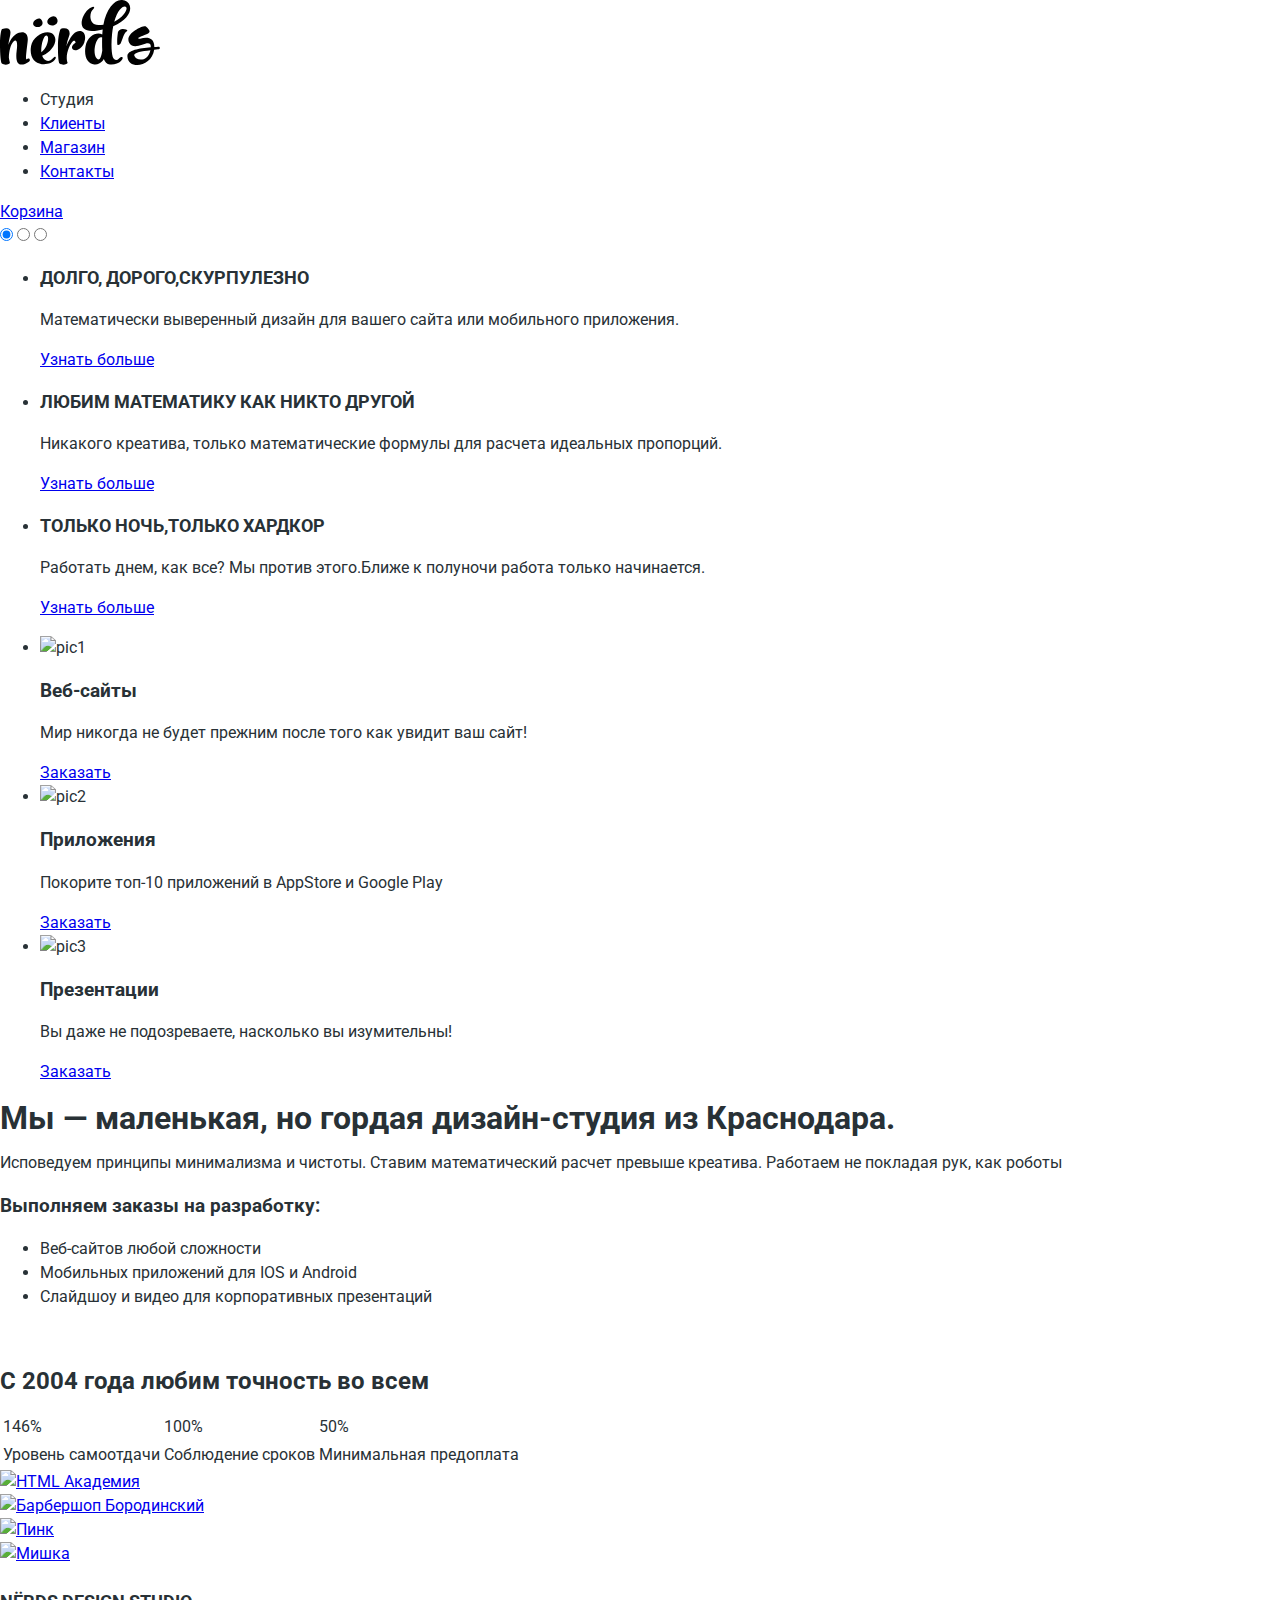
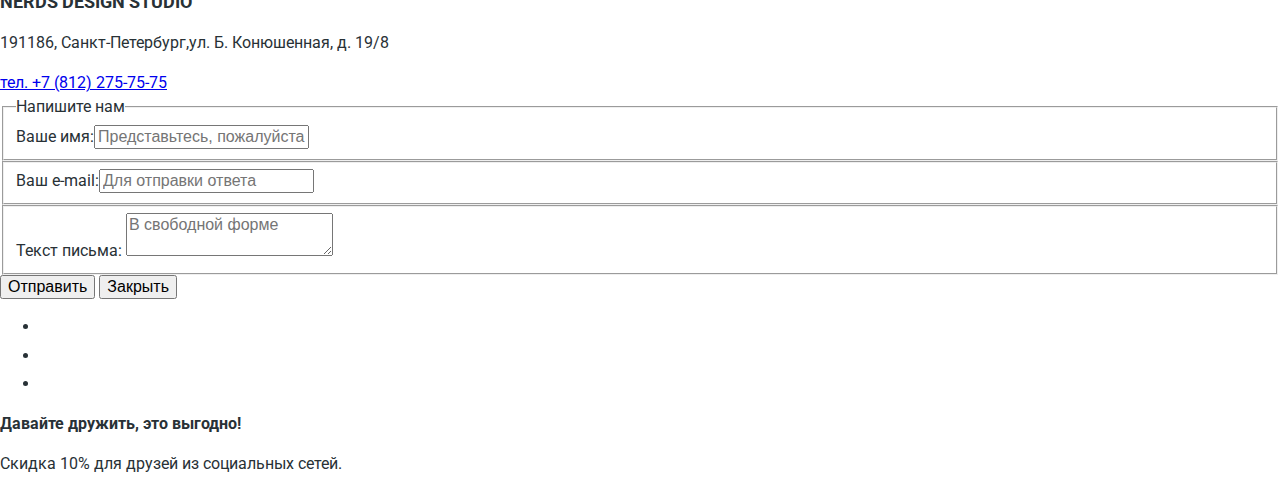
==== index.html @ 55719443 "форматирование кода" ====
﻿<!DOCTYPE html>
<html lang="ru">
<head>
		<title>NЁRDS | Главная</title>
		<meta charset="utf-8">
		<link href="img/favicon.png" type="image/png" rel="shortcut icon">
		<link href='http://fonts.googleapis.com/css?family=Roboto:100,300,500&subset=latin,cyrillic-ext,cyrillic,latin-ext' rel='stylesheet' type='text/css'>
		<link href="css/normalize.css" rel="stylesheet">
		<link href="css/style.css" rel="stylesheet">
</head>
<body>
	<header class="header">
			<h2 class="visually-hidden">Веб-студия Нёрдс</h2>
			<nav class="nav">
				<a class="main-header-logo">
				<img src="img/nerds-logo.svg" alt="Нёрдс"></a>
				<ul class="site-navigation">
				<li class="site-navigation-current">Студия</li>
				<li><a href="clients.html">Клиенты</a></li>
				<li><a href="catalog.html">Магазин</a></li>
				<li><a href="contacts.html">Контакты</a></li>
				</ul>
			</nav>
			<a class="cart" href="#">Корзина</a>
	</header>
  <main>
		<section class="slider">
				<input type="radio" id="btn-1" name="toggle" checked>
				<input type="radio" id="btn-2" name="toggle">
				<input type="radio" id="btn-3" name="toggle">
			<div class="slides">
				<ul>
					<li class="slide">
						<h3 class="slider__title">Долго, дорого,скурпулезно</h3>
						<p>Математически выверенный дизайн для вашего сайта или мобильного приложения.</p>
						<a class="btn" href="#">Узнать больше</a>
					</li>
					<li class="slide">
						<h3 class="slider__title">Любим математику как никто другой</h3>
						<p>Никакого креатива, только математические формулы для расчета идеальных пропорций.</p>
						<a class="btn" href="#">Узнать больше</a>
					</li>
					<li class="slide">
						<h3 class="slider__title">Только ночь,только хардкор</h3>
						<p>Работать днем, как все? Мы против этого.Ближе к полуночи работа только начинается.</p>
						<a class="btn" href="#">Узнать больше</a>
					</li>
				</ul>
			</div>
			<div class="slider-controls">
					<label for="btn-1"></label>
					<label for="btn-2"></label>
					<label for="btn-3"></label>
			</div>
		</section>
		<section class="advantages">
		<h2 class="visually-hidden">Наши услуги</h2>
			<ul class="advantages-list">
				<li class="advantage-item">
					<img src="http://placehold.it/150x100" alt="pic1">
					<h3>Веб-сайты</h3>
					<p>Мир никогда не будет прежним после того как увидит ваш сайт!</p>
					<a class="button" href="#">Заказать</a>
				</li>
				<li class="advantage-item">
					<img src="http://placehold.it/150x100" alt="pic2">
					<h3>Приложения</h3>
					<p>Покорите топ-10 приложений в AppStore и Google Play</p>
					<a class="button" href="#">Заказать</a>
				</li>
				<li class="advantage-item">
					<img src="http://placehold.it/150x100" alt="pic3">
					<h3>Презентации</h3>
					<p>Вы даже не подозреваете,  насколько вы изумительны!</p>
					<a class="button" href="#">Заказать</a>
				</li>
			</ul>
		</section>
		<section class="studio">
			<h2 class="visually-hidden">О нас</h2>
			<h1>Мы — маленькая, но гордая дизайн-студия из Краснодара.</h1>
			<p>Исповедуем принципы минимализма и чистоты. Ставим математический расчет превыше креатива. Работаем не покладая рук, как роботы</p>
			<h3>Выполняем заказы на разработку:</h3>
			<ul class="studio">
				<li>Веб-сайтов любой сложности</li>
				<li>Мобильных приложений для IOS и Android</li>
				<li>Слайдшоу и видео для корпоративных презентаций</li>
			</ul>
		</section>
		<section class="studioadvantage">
			<img src="http://placehold.it/150x100" alt="">
			<h2>С 2004 года любим точность во всем</h2>
			<table>
				<tr>
					<td>146%</td>
					<td>100%</td>
					<td>50%</td>
				</tr>
				<tr>
					<td>Уровень самоотдачи</td>
					<td>Соблюдение сроков</td>
					<td>Минимальная предоплата</td>
				</tr>
			</table>
		</section>
		<section class="partners">
			<h2 class="visually-hidden">Наши партнёры</h2>
			<div class="partners__item partners__item--image"><a href="#"><img src="img/academy_logo.png" alt="HTML Академия" width="199" height="68"></a>
			</div>
			<div class="partners__item partners__item--image"><a href="#"><img src="img/barber_logo.png" alt="Барбершоп Бородинский" width="209" height="90"></a>
			</div>
			<div class="partners__item partners__item--image"><a href="#"><img src="img/pink_logo.png" alt="Пинк" width="185" height="52"></a>
			</div>
			<div class="partners__item partners__item--image"><a href="#"><img src="img/mishka_logo.png" alt="Мишка" width="173" height="84"></a>
			</div>
	</section>
  </main>
	<footer class="main-footer">
		<section class="contacts">
			<h2 class="visually-hidden">Контакты</h2>
			<img src="img/map.jpg" alt="">
			<div class="contants__location">
				<span class="contacts__title">Nёrds design studio</span>
				<p>191186, Санкт-Петербург,ул. Б. Конюшенная, д. 19/8</p> 
				<a href="tel:+78122757575">тел. +7 (812) 275-75-75</a>
			</div>
		</section>
		<div class="modal-write">
			<form action="#" method="post" class="modal-write__form">
				<fieldset class="modal-write__email">
					<legend class="modal-write__title">Напишите нам</legend>
					<label for="name">Ваше имя:<input type="text" id="name" name="name" placeholder="Представьтесь, пожалуйста" required>
					</label>
				</fieldset>
				<fieldset class="modal-write__email">
					<label for="email">Ваш e-mail:<input type="email" id="email" name="email" placeholder="Для отправки ответа" required>
					</label>
				</fieldset>
				<fieldset class="modal-write__email">
					<label for="email">Текст письма:</label>
					<textarea id="message" name="email" placeholder="В свободной форме" required></textarea>
				</fieldset>
				<button type="submit" class="modal-write__btn modal-write__btn--submit">Отправить</button>
				<button type="reset" class="modal-write__btn modal-write__btn--close">Закрыть</button>
			</form>
		</div>
			<ul class="social-buttons">
				<li><a class="social-button" href="#"><img src="img/vk-icon.svg" alt="vk"></a></li>
				<li><a class="social-button" href="#"><img src="img/fb-icon.svg" alt="fb"></a></li>
				<li><a class="social-button" href="#"><img src="img/insta-icon.svg" alt="inst"></a></li>
			</ul>
			<b>Давайте дружить, это выгодно!</b>
			<p>Скидка 10% для друзей из социальных сетей.</p>
	</footer>
</body>
</html>
---- css/style.css ----
body {
  font-family: "Roboto", serif;
  font-size: 16px;
  line-height: 24px;
  font-weight: 400;
  color: #283136;
}

.visually-hidden:not(.form__input) {
  position: absolute;
  clip: rect(0 0 0 0);
  width: 1px;
  height: 1px;
  margin: -1px;
}

.slider__title {
  font-size: 18px;
  font-weight: bold;
  text-transform: uppercase;
}

.service__title {
  font-size: 24px;
  font-weight: bold;
  text-transform: uppercase;
}

.about__title {
  font-size: 45px;
}

.about__bold {
  font-size: 16px;
  font-weight: bold;
  text-transform: uppercase;
}

.features__title {
  font-size: 45px;
  font-weight: bold;
  text-transform: uppercase;
}

.header__title {
  font-size: 55px;
  font-weight: bold;
}

.filter__title {
  font-size: 18px;
  font-weight: bold;
  text-transform: uppercase;
}

.sort__title--bold {
  font-size: 18px;
  font-weight: bold;
  text-transform: uppercase;

}
.catalog__title {
  font-size: 18px;
  font-weight: bold;
  text-transform: uppercase;

}

.contacts__title {
  font-size: 18px;
  font-weight: bold;
  text-transform: uppercase;
}

.footer__bold {
  font-size: 38px;
  font-weight: bold;
}

.write-us__title {
    font-size: 45px;
}
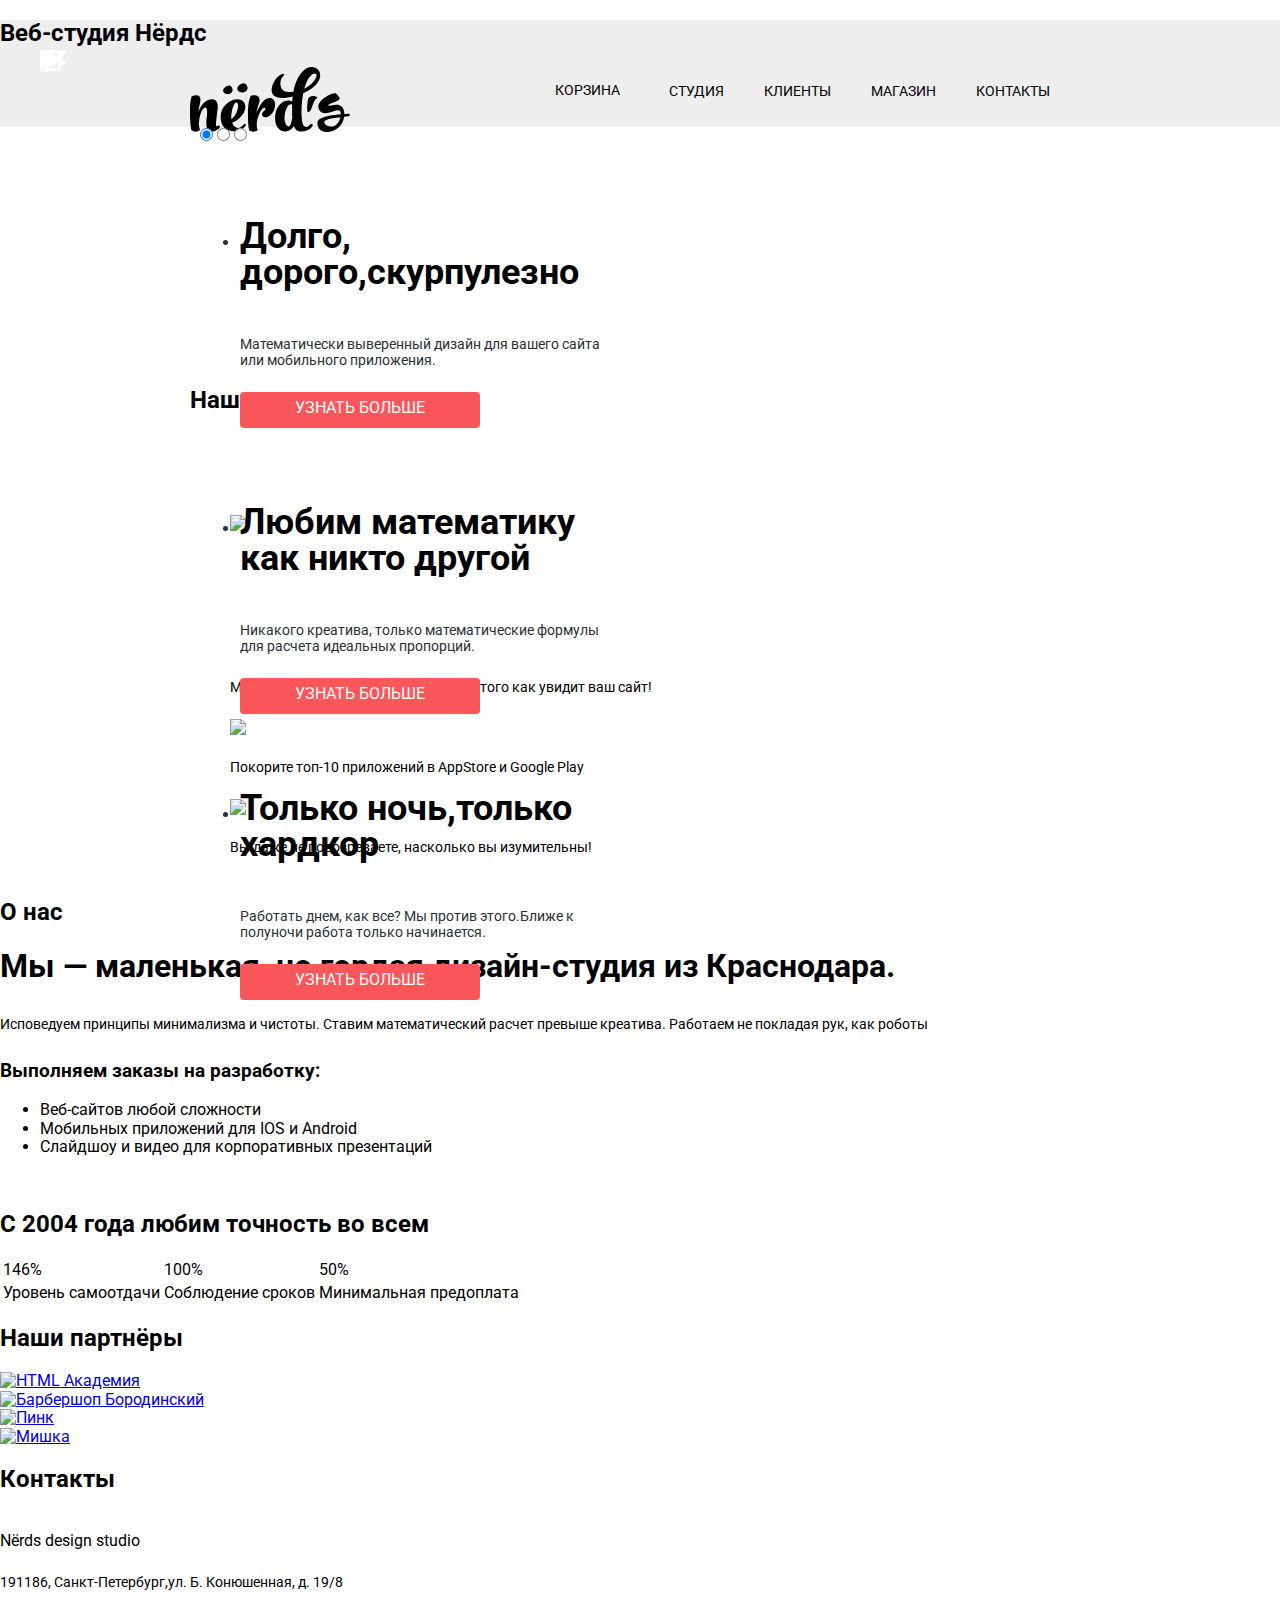
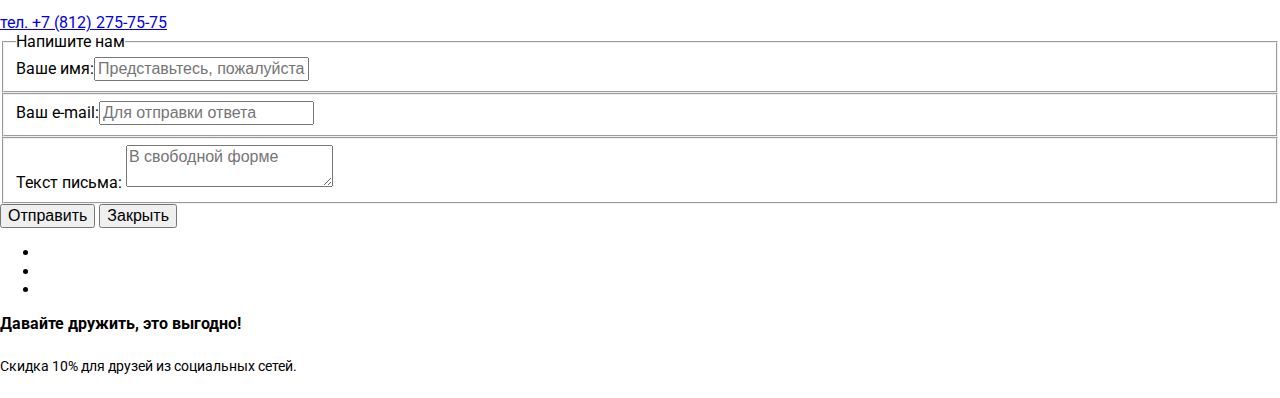
==== commit a3bad711: "обн" ====
--- a/index.html
+++ b/index.html
@@ -11,53 +11,55 @@
 <body>
 	<header class="header">
 			<h2 class="visually-hidden">Веб-студия Нёрдс</h2>
-			<nav class="nav">
-				<a class="main-header-logo">
-				<img src="img/nerds-logo.svg" alt="Нёрдс"></a>
-				<ul class="site-navigation">
-				<li class="site-navigation-current">Студия</li>
-				<li><a href="clients.html">Клиенты</a></li>
-				<li><a href="catalog.html">Магазин</a></li>
-				<li><a href="contacts.html">Контакты</a></li>
-				</ul>
+			<nav class="layout-center-wrapper">
+        		<div class="header-menu-clearfix">
+					<a class="header-logo"><img src="img/nerds-logo.svg" alt="Нёрдс"></a>
+					<ul class="main-menu clearfix">
+						<li class="active">Студия</li>
+						<li><a href="clients.html">Клиенты</a></li>
+						<li><a href="catalog.html">Магазин</a></li>
+						<li><a href="contacts.html">Контакты</a></li>
+					</ul>
+          		</div>
 			</nav>
-			<a class="cart" href="#">Корзина</a>
+			<a class="cart-enter" href="#">Корзина</a>
 	</header>
-  <main>
+	<main>
 		<section class="slider">
 				<input type="radio" id="btn-1" name="toggle" checked>
 				<input type="radio" id="btn-2" name="toggle">
 				<input type="radio" id="btn-3" name="toggle">
-			<div class="slides">
+			<div class="slide">
 				<ul>
-					<li class="slide">
-						<h3 class="slider__title">Долго, дорого,скурпулезно</h3>
+					<li class="slide-text">
+						<h3 class="slide-title">Долго, дорого,скурпулезно</h3>
 						<p>Математически выверенный дизайн для вашего сайта или мобильного приложения.</p>
-						<a class="btn" href="#">Узнать больше</a>
+						<a class="btn btn-learn-more" href="#">Узнать больше</a>
 					</li>
-					<li class="slide">
-						<h3 class="slider__title">Любим математику как никто другой</h3>
+					<li class="slide-text">
+						<h3 class="slide-title">Любим математику как никто другой</h3>
 						<p>Никакого креатива, только математические формулы для расчета идеальных пропорций.</p>
-						<a class="btn" href="#">Узнать больше</a>
+						<a class="btn btn-learn-more" href="#">Узнать больше</a>
 					</li>
-					<li class="slide">
-						<h3 class="slider__title">Только ночь,только хардкор</h3>
+					<li class="slide-text">
+						<h3 class="slide-title">Только ночь,только хардкор</h3>
 						<p>Работать днем, как все? Мы против этого.Ближе к полуночи работа только начинается.</p>
-						<a class="btn" href="#">Узнать больше</a>
+						<a class="btn btn-learn-more" href="#">Узнать больше</a>
 					</li>
 				</ul>
 			</div>
 			<div class="slider-controls">
-					<label for="btn-1"></label>
+					<label class="active" for="btn-1"></label>
 					<label for="btn-2"></label>
 					<label for="btn-3"></label>
 			</div>
 		</section>
-		<section class="advantages">
-		<h2 class="visually-hidden">Наши услуги</h2>
-			<ul class="advantages-list">
+		<section class="layout-center-wrapper">
+      
+			<h2 class="visually-hidden">Наши услуги</h2>
+			<ul class="index-section">
 				<li class="advantage-item">
-					<img src="http://placehold.it/150x100" alt="pic1">
+					<img class="index-picture-site" src="#" alt="pic1">
 					<h3>Веб-сайты</h3>
 					<p>Мир никогда не будет прежним после того как увидит ваш сайт!</p>
 					<a class="button" href="#">Заказать</a>
@@ -113,8 +115,8 @@
 			</div>
 			<div class="partners__item partners__item--image"><a href="#"><img src="img/mishka_logo.png" alt="Мишка" width="173" height="84"></a>
 			</div>
-	</section>
-  </main>
+		</section>
+	</main>
 	<footer class="main-footer">
 		<section class="contacts">
 			<h2 class="visually-hidden">Контакты</h2>
--- a/css/style.css
+++ b/css/style.css
@@ -1,82 +1,1201 @@
-body {
-  font-family: "Roboto", serif;
+html, body{
+  padding:0;
+  margin:0;
+  font-family: "Roboto", san-serif;
+}
+
+/*________________Styles for header__________________*/
+
+.header{    
+  padding-bottom:60px;
+  margin:0px;
+  background:#eeeeee;    
+}
+
+.layout-center-wrapper{    
+  width:900px;    
+  margin-left: auto;
+  margin-right: auto;        
+}
+
+.header-menu{     
+  margin-bottom: 40px;    
+}
+
+.header a:link,
+.header a:visited,
+.header a:hover,
+.header a:active{
+  color:black;
+  text-decoration:none; 
+}
+
+.main-menu{
+  float:right;    
+}
+
+.main-menu li{    
+  float: left;
+  margin-right: 40px;
+  margin-left: 0px;
+  list-style: none;
+  display: inline-block;
+  text-transform: uppercase;
+  font-size: 14px;
+}
+
+.main-menu a:hover{
+  color: #fb565a;
+}
+
+.main-menu a:active{
+  color: #bdbdbd;
+}
+
+.main-menu a.active{
+  box-shadow: 0px 3px 0px 0px #fb565a;
+}
+
+.header-logo{
+  float:left;           
+  background:url(img/header-logo.png) no-repeat 50% 50%;
+  width:150px;
+  height:60px;      
+}
+
+.cart-enter{
+  float:right;    
+  width:100px;
+  margin-top:15px;
+  margin-right:0px;
+  margin-left:60px;
+  text-transform: uppercase;
+  font-size:14px;
+  text-decoration:none;
+}
+
+a.cart-enter:hover{
+  color: #fb565a;
+}
+
+a.cart-enter:active{
+  color: #bdbdbd;
+}
+
+.cart-enter:before{
+  content:'';  
+  display: inline-block;
+  width: 16px;
+  height: 16px;
+  vertical-align: middle;
+  margin-right: 10px;
+  background: url(img/trolley-icon.png) no-repeat;
+}
+
+.cart-enter:hover:before{
+  background: url(img/trolley-icon-hvr.png) no-repeat;
+}
+
+.cart-enter:active:before{
+  background: url(img/trolley-icon-down.png) no-repeat;
+}
+
+.features-header{
+  float:left;        
+  width:390px;
+  height:350px; 
+}
+
+/*________________Styles for header(end)__________________*/
+
+/*________________Styles for slider__________________*/
+
+.slider{
+  position:relative;
+  width:880px;
+  height:240px;
+  margin:0 auto;  
+}
+
+.slider-controls{
+  position:absolute;
+  bottom:30px;
+  left:50%;
+  width:200px;
+  height:10px;
+  margin-left:-100px;
+  text-align:center;    
+  z-index:1000;
+}
+
+.slider-controls i{
+  display:inline-block;
+  width:4px;
+  height:4px;
+  margin:0 3px;
+  background:white;
+  border:3px solid white;
+  vertical-align:top;
+  border-radius:50%;
+  cursor:pointer;
+}
+
+.slider-controls .active{
+  background:#c1c1c1;
+}
+
+.slide{
+  position:absolute;    
+  width:100%;
+  height:100%;
+}
+
+.slide-text{
+  width:380px;
+  padding:20px 0;
+  color:#283136;
+}
+.slide-title{
+  font-size:36px;
+  line-height:1;
+  font-weight:bold;
+  color:black;
+}
+
+.slide:nth-child(1){
+  background-image:url(img/slider-pic.png);
+  background-repeat:no-repeat;
+  background-position:100% 50%;
+}
+
+/*________________Styles for slider(end)__________________*/
+
+/*________________Styles for forms__________________*/
+
+
+@-webkit-keyframes login-open {
+    0%   { -webkit-transform: translateY(-2000px); }
+    70%  { -webkit-transform: translateY(30px);    }
+    90%  { -webkit-transform: translateY(-10px);   }
+    100% { -webkit-transform: translateY(0);       }
+}
+
+@keyframes login-open {
+    0%   { transform: translateY(-2000px); }
+    70%  { transform: translateY(30px);    }
+    90%  { transform: translateY(-10px);   }
+    100% { transform: translateY(0);       }
+}
+
+@-webkit-keyframes login-error {
+    0%, 100%                { -webkit-transform: translateX(0); }
+    10%, 30%, 50%, 70%, 90% { -webkit-transform: translateX(-10px); }
+    20%, 40%, 60%, 80%      { -webkit-transform: translateX(10px); }
+}
+
+@keyframes login-error {
+    0%, 100%                { transform: translateX(0); }
+    10%, 30%, 50%, 70%, 90% { transform: translateX(-10px); }
+    20%, 40%, 60%, 80%      { transform: translateX(10px); }
+}
+
+
+.mail-form{
+  display: none;  
+  position: fixed;
+  top: 250px;
+  left: 50%;
+  width: 465px;
+  height: 350px;
+  padding: 40px 60px;
+  margin-left: -295px;
+  background: white;
+  z-index: 20;
+  box-shadow: 0px 0px 28px 5000px rgba(0,0,0,0.8);
+}
+
+.login-form{
+  font-weight:bold;
+  font-size:12px;
+  font-family:"Roboto", sans-serif;    
+}
+
+.mail-form-show {
+    display: block;
+    -webkit-animation: login-open 0.4s;
+    animation: login-open 0.4s;
+}
+.mail-form-error {
+    -webkit-animation: login-error 0.6s;
+    animation: login-error 0.6s;
+}
+
+
+.login-form input[type="text"],
+.login-form input[type="submit"]{
+  display:inline-block;
+  font-size:12px;
+  font-family:"Roboto", sans-serif;
+  text-transform:uppercase; 
+}
+
+.login-form input[type="text"]{
+  display:block;    
+  width: 187px;
+  margin-bottom: 10px;
+  margin-top: 10px;
+  padding: 12px 15px;
+  border: 2px solid #d7dcde;
+  color: black;
+  border-radius: 5%;
+  outline:none;
+}
+
+.login-form input[type="text"]:hover{
+  border: 2px solid #a2a9ac;
+}
+
+.login-form input[type="text"]:focus{
+  border: 2px solid #56bffb;
+}
+
+.login-form input[type="password"]{
+  margin-bottom:15px;
+}
+
+.login-form input[type="submit"]{
+  width:220px;
+  margin-top:15px;
+  margin-right:20px;  
+  padding:14px 0;
+  border:none;
+  color:white; 
+  border-radius:5%;   
+  background-color:#fb565a;
+  outline:none;
+}
+
+.login-form input[type="submit"]:hover{
+  background-color:#d6494d;
+}
+
+.login-form input[type="submit"]:active{
+  background-color:#b63538;
+  color: #ce8687
+}
+
+.button-close{ 
+  position:absolute;  
+  top: 0px;
+  left: 247px;
+  width:220px;
+  margin-top:15px;
+  margin-right:20px;  
+  padding:14px 0;
+  border:none;  
+  border-radius:5%;   
+  color:black;    
+  background-color:#f1f1f1;
+  outline:none;
+  display:inline-block;
+  font-size:12px;
+  font-family:"Roboto", sans-serif;
+  text-transform:uppercase;
+  text-align: center;   
+}
+
+.button-close:hover{
+  background:#e5e5e5;
+}
+
+.button-close:active{    
+  border:1px solid #d5d5d5; 
+  background:#d5d5d5;
+  box-shadow:inset 0px 3px 0px 0px #b5b5b5;
+}
+
+
+/*
+.login-form input[type="submit"]:last-child{    
+  color:black;    
+  background-color:#f1f1f1;
+}
+
+.login-form input[type="submit"]:last-child:hover{        
+  background:#e5e5e5;
+}
+
+.login-form input[type="submit"]:last-child:active{    
+  border:1px solid #d5d5d5; 
+  background:#d5d5d5;
+  box-shadow:inset 0px 3px 0px 0px #b5b5b5;
+}
+
+*/
+
+.login-control input{
+  position:relative;
+}
+
+.login-field{
+  position:absolute;
+  left:60px;
+  top:55px; 
+  width:220px;   
+}
+
+.mail-field{
+  position:absolute;
+  left:305px;
+  top:55px;
+  width:220px;   
+}
+
+.information{
+  position:absolute;
+  top:140px;   
+}
+
+#information{
+  display:block;    
+  width: 431px;
+  height:110px;  
+  margin-bottom: 10px;
+  margin-top: 10px;
+  padding: 12px 15px;
+  border: 2px solid #d7dcde;
+  color: black;
+  border-radius: 2%;
+  outline:none;
+  font-size:12px;
+  font-family:"Roboto", sans-serif;
+  text-transform:uppercase;
+}
+
+#information:hover{
+  border: 2px solid #a2a9ac;
+}
+
+#information:focus{
+  border: 2px solid #56bffb;
+}
+
+.form-buttons{
+  position:absolute;
+  top:330px;
+}
+
+/*________________Styles for forms(end)__________________*/
+
+/*________________Styles for index-section__________________*/
+
+.index-title{
+    text-transform: uppercase;
+}
+
+.index-section{   
+  font-size:0px;
+  padding-top: 80px;
+}
+
+.index-column{     
+  display:inline-block;    
+  width:33%;
+  width:240px; 
+  height:380px;
+  font-size:16px;
+  vertical-align:top;
+  margin-right:90px; 
+}
+
+.index-column:last-child{
+    margin-right:0px;
+}    
+
+p{
+  font-size:14px;
+  padding-top:10px; 
+  padding-bottom:10px;
+}
+
+.features-block li{
+  font-size:14px;
+  padding-top:20px;     
+}
+
+.features-block ul{
+  padding-left: 0px;
+}
+
+.features-block li:before{
+  content:'';  
+  display: inline-block;
+  width: 25px;
+  margin-right:10px;
+  margin-bottom: 2px;
+  vertical-align:middle;
+  border: 1px solid #fb565a;
+}
+
+.index-picture-site{
+  display: block;    
+  background: url(img/web-site-pic.png) no-repeat 50% 50%;
+  width: 240px;
+  height: 120px;
+  margin-bottom: 20px;
+}
+
+.index-picture-app{
+  display: block;    
+  background: url(img/app-pic.png) no-repeat 50% 50%;
+  width: 240px;
+  height: 120px;
+  margin-bottom: 20px;
+}
+
+.index-picture-presentation{
+  display: block;    
+  background: url(img/presentation-pic.png) no-repeat 50% 50%;
+  width: 240px;
+  height: 120px;
+  margin-bottom: 20px;
+}
+
+.btn{
+  font-family: "Roboto", san-serif;  
+  text-transform: uppercase;
+  text-align:center;
+  height:36px;
+  cursor:pointer;
+  display:inline-block;
+  color:white;  
+  border:0px; 
+  border-radius:4px;
+  line-height:2em;  
+  text-decoration:none;
+  outline: 0;    
+}
+
+.btn-learn-more{
+  background-color:#fb565a;
+  width: 240px;  
+}
+
+.btn-learn-more:hover{
+  background-color:#d6494d;
+}
+
+.btn-learn-more:active{
+  background-color:#b63538;
+  color: #ce8687;
+}
+
+.btn-order-site{
+  background-color:#fb565a;
+  width: 140px;
+}
+
+.btn-order-site:hover{
+  background-color:#d6494d;
+}
+
+.btn-order-site:active{
+  background-color:#b63538;
+  color: #ce8687;
+}
+
+.btn-order-app{
+  background-color:#00ca74;
+  width: 140px;
+}
+
+.btn-order-app:hover{
+  background-color:#01a25e;
+}
+
+.btn-order-app:active{
+  background-color:#009053;
+  color:#74b694;
+}
+
+.btn-order-presentation{
+  background-color:#efc84a;
+  width: 140px;
+}
+
+.btn-order-presentation:hover{
+  background-color:#d6ae2c;
+}
+  
+.btn-order-presentation:active{
+  background-color:#c09b24;
+  color:#d4bd7f;
+} 
+
+/*________________Styles for index-section(end)__________________*/
+
+/*________________Styles for features block__________________*/
+
+.features-block{
+  margin-top:10px;   
+}
+
+.features-block li{
+  list-style:none;
+  margin: 0px;
+}
+
+.feature-column-left{
+  float:left;    
+  width:560px;
+  height: 470px;        
+}
+
+.feature-column-right{
+  float:right;    
+  width:260px;
+  height: 470px;    
+}
+
+.features-logo{
+  background:url(img/features-logo.png) no-repeat 50% 50%;
+  width:200px;
+  height:100px;
+}
+
+.since{
+  text-align:center;
+}
+
+.since p{
+  text-transform:uppercase;
+  text-align:center;
+  position:relative;
+  padding:0 15px;
+  display:inline;
+  line-height:1;
+  background:white;     
+  z-index:2;
+}
+
+.since:after{
+  position:relative;
+  content:"";
+  display:block;
+  border-bottom:2px solid #eeeeee;
+  top:-0.6em; 
+  z-index:1;
+}
+
+.column-left-bottom{
+  padding-top: 20px;
+}
+
+.column-right-bottom{
+  padding-top: 98px;
+}
+
+/*________________Styles for features block(end)__________________*/
+
+/*________________Styles for clients block__________________*/
+
+.our-clients a{
+  float:left;    
+  width: 240px;
+  height: 170px;
+  opacity:0.3;     
+}
+
+.our-clients a:hover{
+  opacity:1;     
+}
+
+.our-clients a:active{
+  opacity:0.1;
+}
+
+.our-clients a:nth-child(1n){
+  background:url(img/glukhanko-logo.png) no-repeat 50% 50%;
+  margin-right: 87px;
+  margin-left:0px;
+}
+
+.our-clients a:nth-child(2n){
+  background:url(img/html-ac-logo.png) no-repeat 50% 50%;
+  margin-right: 87px;
+  margin-left:0px;
+}
+
+.our-clients a:nth-child(3n){
+  background:url(img/borodinsky-logo.png) no-repeat 50% 50%;
+  margin-left: 0px;
+  margin-right:0px; 
+}
+
+/*________________Styles for clients block(end)__________________*/
+
+/*________________Styles for grey line__________________*/
+
+.grey-line{
+  border:1px solid #eeeeee; 
+}
+
+.grey-line-last{
+  border:1px solid #eeeeee; 
+  margin-bottom: 30px;
+}
+
+/*________________Styles for grey line(end)__________________*/
+
+/*________________Styles for catalog-mega-title__________________*/
+
+.catalog-mega-title{
+  text-transform: uppercase;
+  font-size: 40px;
+  text-align: center;
+  padding-bottom: 50px;
+  font-weight: 100;
+}
+
+/*________________Styles for catalog-mega-title(end)__________________*/
+
+/*________________Styles for catalog-column__________________*/
+
+.catalog-left-column{
+ display:inline-block;
+ float:left;  
+ vertical-align: top; 
+ width:300px; 
+}
+
+.catalog-right-column{
+  display: inline-block;
+  float:right;  
+  vertical-align: top;  
+  width:590px;
+}
+
+.catalog-left-column h3{
+  text-transform:uppercase;
+}
+
+/*________________Styles for catalog-column(end)__________________*/
+
+/*________________Styles for range-filter__________________*/
+
+.range-filter{
+  width:240px;
+  margin: 50px 0px;
+}
+
+.range-controls{
+  position:relative;
+  height:80px;
+  margin-bottom:15px;
+  padding:0 30px;
+  background:#f1f1f1;
+  border-radius:5px;
+  overflow:hidden;
+}
+
+.range-controls .scale{
+  margin-top:39px;
+  height:2px;
+  background:#d7dcde;
+}
+
+.range-controls .bar{
+  height:2px;
+  background:#00ca74;
+}
+
+.range-controls .toggle{
+  position:absolute;
+  top:30px;
+  left:30px;
+  width:4px;
+  height:4px;
+  border:8px solid white;
+  background:#ababab;
+  cursor:pointer;
+  border-radius:50%;
+  box-shadow:0 2px 1px 0 #cfcfcf;
+}
+
+.range-controls .max-toggle{
+  left:145px;
+}
+
+.price-controls input{
+  width:60px;
+  padding:8px 10px;
+  margin-left:10px;
+  border:none;
+  background:#f1f1f1;
+  font-size:16px;
+  font-family:'Roboto', sans-serif;
+  font-weight:300;
+  font-style:normal;
+  text-align:center;
+  color:#283136;
+  border-radius:5px;
+}
+
+.price-controls .min-price{
+  margin-right:14px;
+}
+
+.price-controls{
+  white-space:nowrap;
+}
+
+/*________________Styles for range-filter(end)__________________*/
+
+/*________________Styles for layout-type__________________*/
+
+.layout-type ul{
+  padding:0;
   font-size: 16px;
-  line-height: 24px;
-  font-weight: 400;
+}
+
+.layout-type li{
+  list-style:none;
+  color:#283136;
+  margin-bottom:15px; 
+}
+
+.layout-type li a:hover{  
+  color:#a2a9ac;  
+}
+
+.layout-type li a:active{
+  color:#000000;
+}
+
+.layout-type li a.active{
+  color:#283136;
+}
+
+.layout-type li a.active:hover{
+  color:#000000;
+}
+
+.layout-type a{
+  text-decoration:none;
+  color:#283136;
+}
+
+.layout-type a:before{
+  content: '';
+  display: inline-block;
+  width: 10px;
+  height: 10px;
+  margin-right: 15px;  
+  vertical-align: middle;
+  border: 4px solid #d7dcde;
+  border-radius: 50%;     
+}
+
+.layout-type a:hover:before{
+  border: 4px solid #a2a9ac;    
+}
+
+.layout-type a:active:before{ 
+  border: 4px solid #a2a9ac;
+  box-shadow:inset 0px 0px 0px 3px white;
+  background:#a2a9ac;  
+}
+
+.layout-type a.active:before{ 
+  border: 4px solid #d7dcde;
+  box-shadow:inset 0px 0px 0px 3px white;
+  background:#d7dcde;
+  border-radius:50%;  
+}
+
+.layout-type a.active:hover:before{
+  border: 4px solid #a2a9ac;
+  box-shadow:inset 0px 0px 0px 3px white;
+  background:#a2a9ac;
+  border-radius:50%; 
+}
+
+/*________________Styles for layout-type(end)__________________*/
+
+/*________________Styles for layout-features__________________*/
+
+.layout-features ul{
+  padding:0;
+}
+
+.layout-features li{
+  list-style:none;
+  margin-bottom:15px;
+}
+
+.layout-features li a:hover{  
+  color:#a2a9ac;  
+}
+
+.layout-features li a:active{
+  color:#d7dcde;
+}
+
+.layout-features li a.active{
+  color:#283136;
+}
+
+.layout-features li a.active:hover{
+  color:#000000;
+}
+
+.layout-features a{
+  text-decoration:none;
   color: #283136;
 }
 
-.visually-hidden:not(.form__input) {
+.layout-features a:before{
+  content:'';
+  display:inline-block;
+  width:20px;
+  height:20px;
+  margin-right: 15px;     
+  vertical-align:middle;           
+  border-radius:20%;
+  background:#d7dcde; 
+}
+
+.layout-features a:hover:before{  
+  background:#a2a9ac;
+}
+
+.layout-features a:active:before{
+  background:url(img/checkbox-down.png) no-repeat 50% 50%;
+}
+
+.layout-features a.active:before{
+  background:url(img/checkbox-selected.png) no-repeat 50% 50%;
+}
+
+.layout-features a.active:hover:before{
+  background:url(img/checkbox-hvr.png) no-repeat 50% 50%;
+}
+
+/*________________Styles for layout-features(end)__________________*/
+
+/*________________Styles for sorting__________________*/
+
+.sorting{
+  display:inline-block;
+  text-transform:uppercase;
+  margin: 50px 0px;
+  font-size: 0.8em;
+}
+
+.sorting a{
+  text-decoration:none;
+  border-bottom:1px dotted #00ca74;
+  color:grey;
+  margin-left: 20px;  
+}
+
+.sorting a:hover{
+  border-bottom:1px solid #00ca74;
+  color:black;
+}
+
+.sorting a:active{
+  border-bottom:none;
+  color:grey;
+}
+
+.sorting a.active{  
+  color:black;
+  border-bottom:none; 
+}
+
+/*________________Styles for sorting__________________*/
+
+/*________________Styles for sorting-tool__________________*/
+
+.sorting-tool{  
+  display:inline-block;
+  margin-left:120px;
+}
+
+.sorting-tool a{
+  border-bottom:none;
+  margin-right:-20px; 
+}
+
+.sort-down{
+  display: inline-block;
+  border-bottom:none;
+  width:10px;
+  height:10px;
+  background:url(img/sort-down.png) no-repeat 50% 50%;
+}
+
+.sort-down:hover{
+  background:url(img/sort-down-hvr.png) no-repeat 50% 50%;
+}
+
+.sort-down:active{
+  background:url(img/sort-down-down.png) no-repeat 50% 50%;
+}
+
+.sort-down.active{
+  background:url(img/sort-down-selected.png) no-repeat 50% 50%;
+}
+
+.sort-up{
+  display: inline-block;
+  border-bottom:none;
+  width:10px;
+  height:10px;
+  background:url(img/sort-up.png) no-repeat 50% 50%;
+}
+
+.sort-up:hover{
+  background:url(img/sort-up-hvr.png) no-repeat 50% 50%;
+}
+
+.sort-up:active{
+  background:url(img/sort-up-down.png) no-repeat 50% 50%;
+}
+
+/*________________Styles for sorting-tool(end)__________________*/
+
+/*________________Styles for goods-item/actions__________________*/
+
+.goods-item{
+  display:inline-block;
+  position:relative;
+  margin-right:0px;
+  margin-bottom:70px;
+  font-size:0;
+}
+
+.goods-item:nth-child(2n){  
+  margin-right:70px; 
+} 
+
+.goods-item:before{
+  content:'';
+  display:inline-block;
+  width:240px;
+  height:30px;
+  background:url(img/goods-top.png) no-repeat 50% 50%;
+}
+
+.goods-item:hover:before{
+  content:'';
+  display:inline-block;
+  width:240px;
+  height:30px;
+  background:url(img/goods-top-hvr.png) no-repeat 50% 50%;
+}
+
+.actions{
+  display: block;
   position: absolute;
-  clip: rect(0 0 0 0);
-  width: 1px;
-  height: 1px;
-  margin: -1px;
-}
-
-.slider__title {
-  font-size: 18px;
-  font-weight: bold;
+  width:200px;
+  height:200px;
+  left:20px;
+  top:50px;
+  background:white;
+  font-size:16px;
+  text-align:center;
+  opacity:0;
+  box-shadow:0px 3px 45px 0px black; ;
+}
+
+.actions:hover{
+  opacity:1; 
+}
+
+h4{
+  text-transform:uppercase;
+}
+
+.btn-actions{
+  margin-left:auto;
+  margin-right:auto;
+  background: #fb565a;
+  width: 140px;
+  padding-top:5px;
+}
+
+.btn-actions:hover{
+  background:#d6494d;   
+}
+
+.btn-actions:active{
+  background-color:#b63538;
+  color: #ce8687;
+}
+
+/*________________Styles for goods-item/actions(end)__________________*/
+
+/*________________Styles for paginator__________________*/
+
+.paginator{
+  margin-bottom: 80px;
+}
+
+.paginator a{
+  display:inline-block;
+  text-decoration:none;
+  text-transform:uppercase;
+  text-align: center;
+  color:black;
+  width:38px;
+  height: 28px;
+  padding-top: 5px;
+  margin-right: 10px;
+  border:1px solid #f1f1f1;
+  border-radius:10%;
+  background:#f1f1f1;   
+}
+
+.paginator a:hover{
+  border:1px solid #e5e5e5; 
+  background:#e5e5e5;
+}
+
+.paginator a:active{
+  border:1px solid #d5d5d5; 
+  background:#d5d5d5;
+  box-shadow:inset 0px 3px 0px 0px #b5b5b5;
+}
+
+.paginator a:last-child{
+  width:140px;
+  border-radius:5%;
+}
+
+.paginator .active{ 
+  border:1px solid #f2f2f2 !important;
+  border-radius:20%;
+  background:white !important;
+  box-shadow:inset 0px 0px 0px 0px white!important;   
+}
+
+/*________________Styles for paginator(end)__________________*/
+
+/*________________Styles for map__________________*/
+
+.map{    
+  background:url(img/map.jpg) no-repeat 50% 50%;
+  margin-right:auto; 
+  margin-left:auto;  
+  height:420px;    
+}
+
+.contact-form{
+  display:inline-block;   
+  float:left;
+  width:240px;
+  height: 240px;
+  background:white;
+  margin-top:100px;
+  text-align:left;      
+}
+
+.contact-form .nerds{
   text-transform: uppercase;
 }
 
-.service__title {
-  font-size: 24px;
-  font-weight: bold;
-  text-transform: uppercase;
-}
-
-.about__title {
-  font-size: 45px;
-}
-
-.about__bold {
+.contact-text{
+  margin: 20px 0px 20px 20px;
   font-size: 16px;
-  font-weight: bold;
-  text-transform: uppercase;
-}
-
-.features__title {
-  font-size: 45px;
-  font-weight: bold;
-  text-transform: uppercase;
-}
-
-.header__title {
-  font-size: 55px;
-  font-weight: bold;
-}
-
-.filter__title {
-  font-size: 18px;
-  font-weight: bold;
-  text-transform: uppercase;
-}
-
-.sort__title--bold {
-  font-size: 18px;
-  font-weight: bold;
-  text-transform: uppercase;
-
-}
-.catalog__title {
-  font-size: 18px;
-  font-weight: bold;
-  text-transform: uppercase;
-
-}
-
-.contacts__title {
-  font-size: 18px;
-  font-weight: bold;
-  text-transform: uppercase;
-}
-
-.footer__bold {
-  font-size: 38px;
-  font-weight: bold;
-}
-
-.write-us__title {
-    font-size: 45px;
+}
+
+.btn-contact-us{
+  background:#fb565a;  
+  width:200px;
+}
+
+.btn-contact-us:hover{
+   background:#d6494d;   
+}
+
+.btn-contact-us:active{
+  background-color:#b63538;
+  color: #ce8687;
+}
+
+.adress-logo{
+  display:inline-block;    
+  float:right;
+  background:url(img/map-logo.png) no-repeat 50% 50%;
+  width:200px;
+  height:250px;
+  margin-top:100px;
+}
+
+/*________________Styles for map(end)__________________*/
+
+/*________________Styles for footer__________________*/
+
+.footer{    
+    padding:0px;
+    margin:0px;      
+}
+
+.social{
+  padding-top: 35px;
+  position: relative;
+  height: 200px;
+  line-height: 1em;
+}
+
+.social-button{
+  position: absolute;
+  top: 50px;
+}
+
+.social-button a{
+  display:inline-block;   
+  float:left;   
+  background-color:#f1f1f1; 
+  width:60px;
+  height:60px;
+  margin-right:10px;
+  -webkit-border-radius:100px;
+  -moz-border-radius:100px;
+  border-radius:100px;   
+}
+
+.social-button a:hover{
+  background-color:#fb565a;
+}
+
+.social-button a:active{
+  background-color:#d6494d;
+}
+
+.btn-social-vk{  
+  background: url(img/vk-icon.png) no-repeat 50% 50%;     
+}
+
+.btn-social-fb{ 
+  background: url(img/fb-icon.png) no-repeat 50% 50%;
+}
+
+.btn-social-inst{
+  background: url(img/inst-icon.png) no-repeat 50% 50%;     
+}
+
+.friends{   
+  float:right;
+  background:white;
+}
+
+/*________________Styles for footer__________________*/
+
+.clearfix:after{
+  content:"";
+  display:table;
+  clear:both;
 }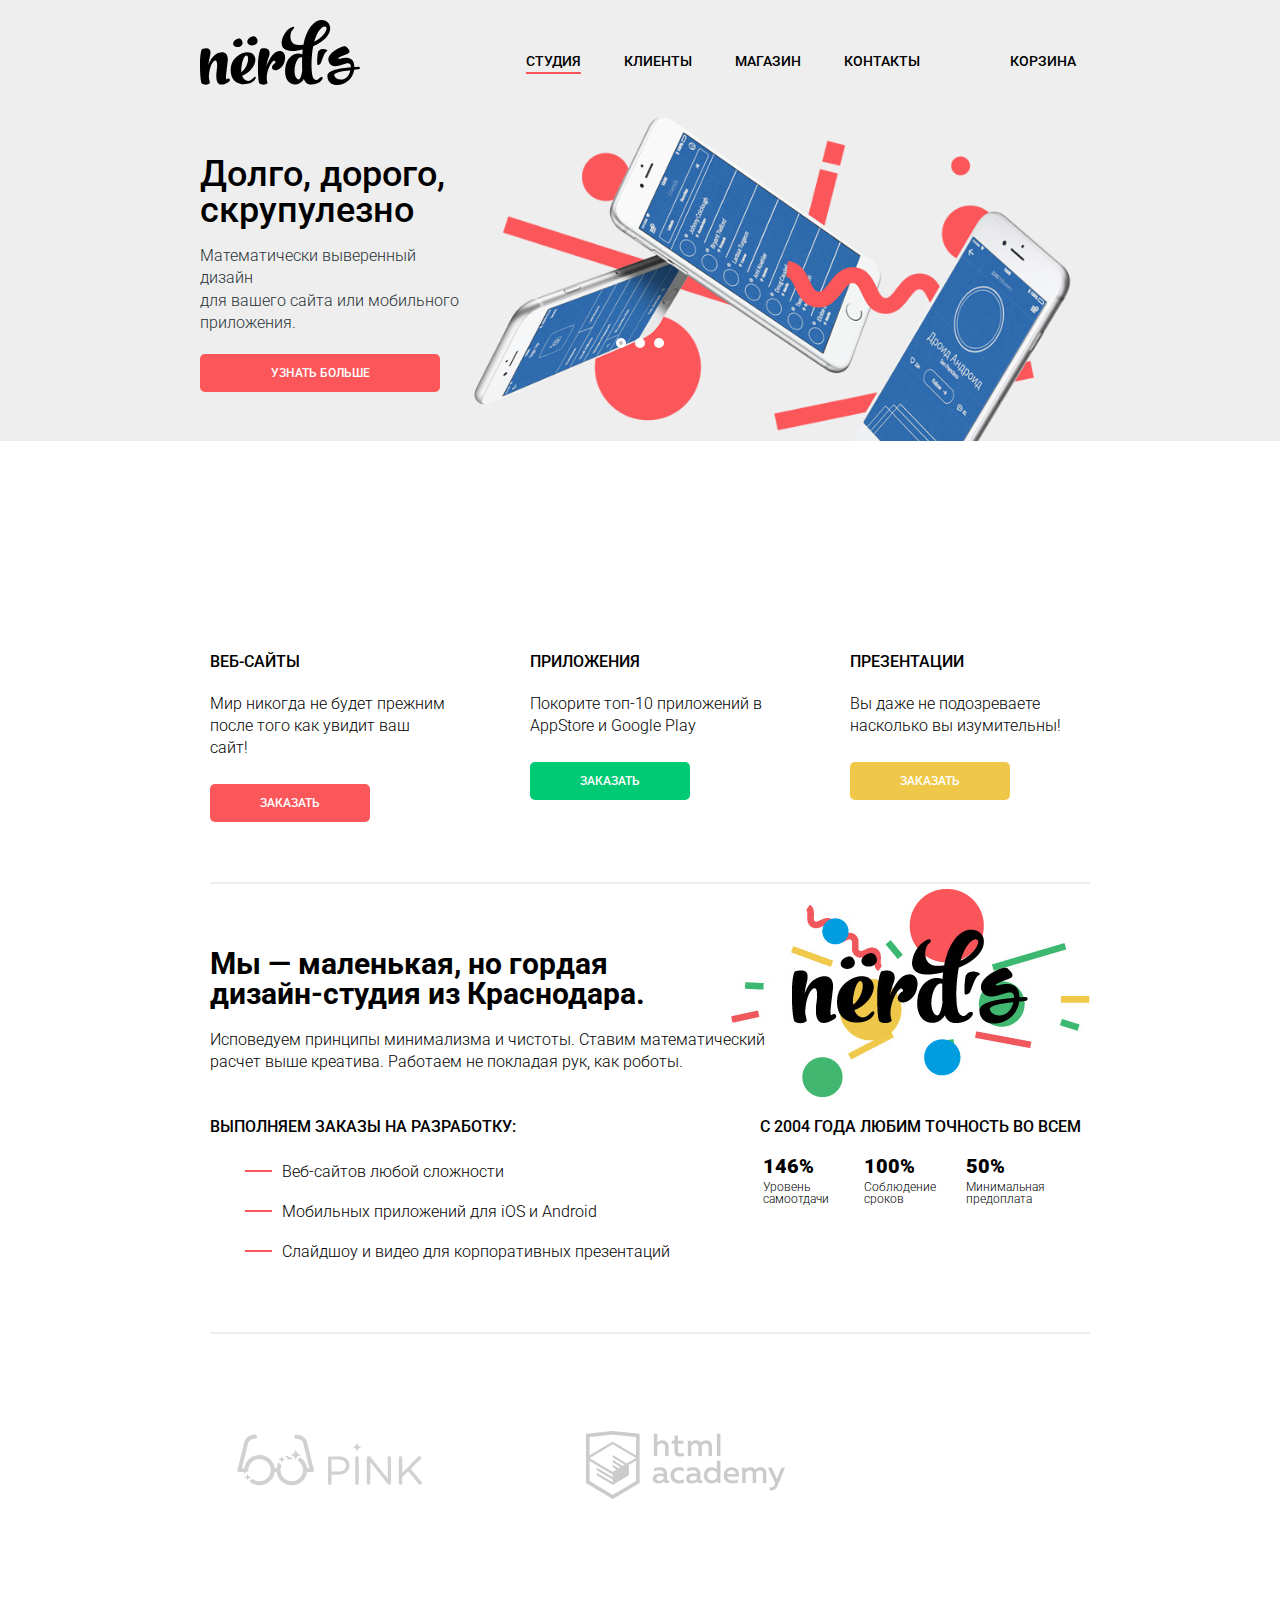
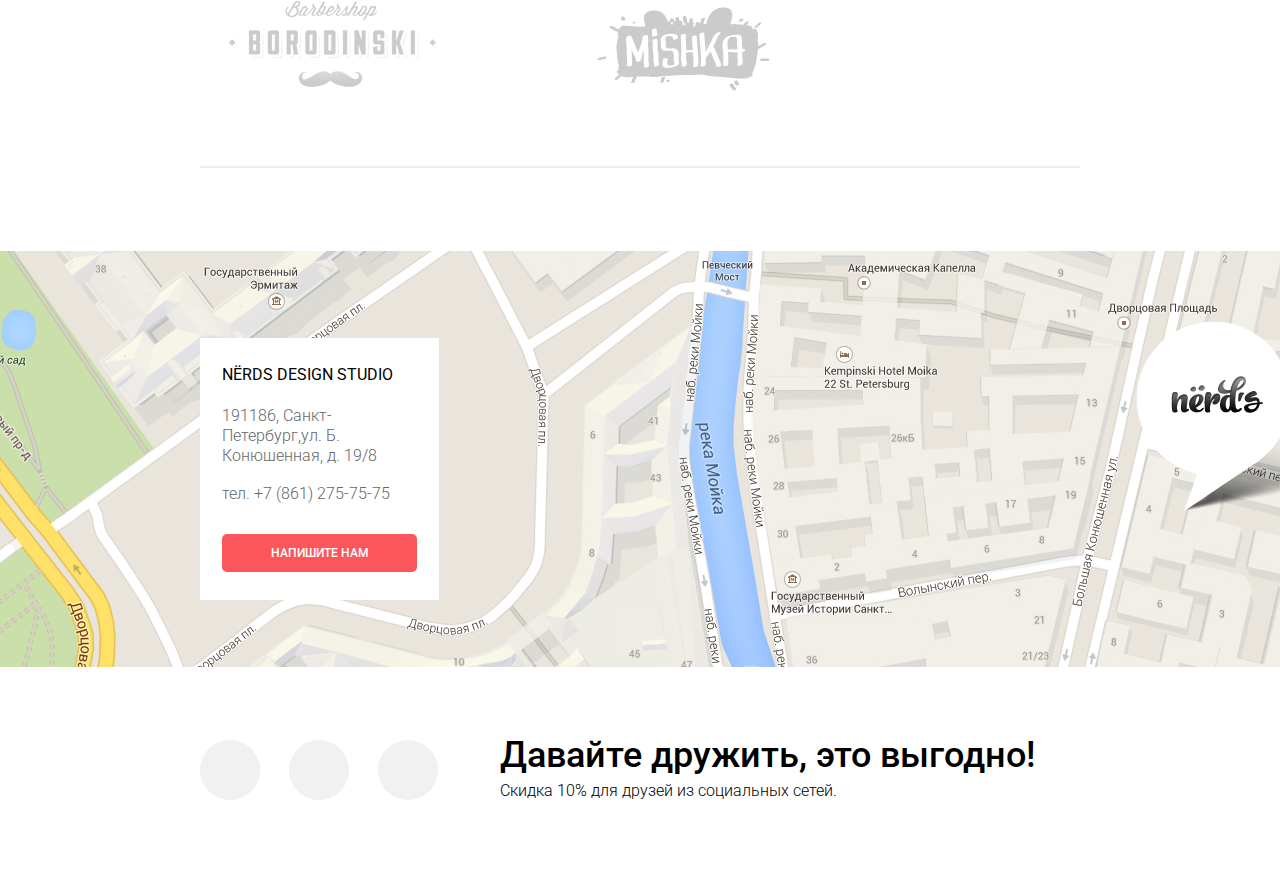
==== commit 82ae0eb7: "закончил проект на 85%" ====
--- a/index.html
+++ b/index.html
@@ -9,150 +9,213 @@
 		<link href="css/style.css" rel="stylesheet">
 </head>
 <body>
-	<header class="header">
-			<h2 class="visually-hidden">Веб-студия Нёрдс</h2>
-			<nav class="layout-center-wrapper">
-        		<div class="header-menu-clearfix">
-					<a class="header-logo"><img src="img/nerds-logo.svg" alt="Нёрдс"></a>
-					<ul class="main-menu clearfix">
-						<li class="active">Студия</li>
-						<li><a href="clients.html">Клиенты</a></li>
+<header class="page-header">
+	<div class="layout-center-wrapper">
+			<div class="header-top clearfix">
+				<div class="header-top__logo"><a href="index.html"><img src="img/nerds-logo.svg" alt="NЁRDS"></a>
+				</div>
+					<ul class="header-top__menu">
+						<li><a><span class="header-menu-active">Студия</span></a></li>
+						<li><a href="#">Клиенты</a></li>
 						<li><a href="catalog.html">Магазин</a></li>
-						<li><a href="contacts.html">Контакты</a></li>
+						<li><a href="#">Контакты</a></li>
 					</ul>
-          		</div>
-			</nav>
-			<a class="cart-enter" href="#">Корзина</a>
-	</header>
-	<main>
-		<section class="slider">
-				<input type="radio" id="btn-1" name="toggle" checked>
-				<input type="radio" id="btn-2" name="toggle">
-				<input type="radio" id="btn-3" name="toggle">
-			<div class="slide">
-				<ul>
-					<li class="slide-text">
-						<h3 class="slide-title">Долго, дорого,скурпулезно</h3>
-						<p>Математически выверенный дизайн для вашего сайта или мобильного приложения.</p>
-						<a class="btn btn-learn-more" href="#">Узнать больше</a>
-					</li>
-					<li class="slide-text">
-						<h3 class="slide-title">Любим математику как никто другой</h3>
-						<p>Никакого креатива, только математические формулы для расчета идеальных пропорций.</p>
-						<a class="btn btn-learn-more" href="#">Узнать больше</a>
-					</li>
-					<li class="slide-text">
-						<h3 class="slide-title">Только ночь,только хардкор</h3>
-						<p>Работать днем, как все? Мы против этого.Ближе к полуночи работа только начинается.</p>
-						<a class="btn btn-learn-more" href="#">Узнать больше</a>
-					</li>
-				</ul>
-			</div>
+					<div class="header-top__cart">
+						<a class="header-top__cart-enter" href="#">Корзина</a>
+					</div>
+					
+			</div>
+		<div class="slider">
+			<input type="radio" id="btn-1" name="toggle" checked>
+			<input type="radio" id="btn-2" name="toggle">
+			<input type="radio" id="btn-3" name="toggle">
 			<div class="slider-controls">
-					<label class="active" for="btn-1"></label>
-					<label for="btn-2"></label>
-					<label for="btn-3"></label>
-			</div>
-		</section>
-		<section class="layout-center-wrapper">
-      
-			<h2 class="visually-hidden">Наши услуги</h2>
-			<ul class="index-section">
-				<li class="advantage-item">
-					<img class="index-picture-site" src="#" alt="pic1">
-					<h3>Веб-сайты</h3>
+				<label for="btn-1"></label>
+				<label for="btn-2"></label>
+				<label for="btn-3"></label>
+			</div>
+			<div class="slider-inner">
+				<div class="slider-slides">
+					<div class="slider__slide slide--first">
+						<img class="slideimg" src="img/img1.png" alt="slide1">
+						<div class="slider__slide-text">
+							<span class="slider__slide-h1">Долго, дорого,<br> скрупулезно</span>
+							<p>Математически выверенный дизайн<br> для вашего сайта или мобильного приложения.</p>
+							<a class="btn slide-btn" href="#">Узнать больше</a>
+						</div>
+					</div>
+					<div class="slider__slide slide--second">
+						<img class="slideimg" src="img/img2.png" alt="slide2">
+						<div class="slider__slide-text">
+							<span class="slider__slide-h1">Любим математику как никто другой</span>
+							<p>Никакого креатива, только математические формулы для расчета идеальных пропорций.</p>
+							<a class="btn slide-btn" href="#">Узнать больше</a>
+						</div>
+					</div>
+					<div class="slider__slide slide--third">
+						<img class="slideimg" src="img/img3.png" alt="slide3">
+						<div class="slider__slide-text">
+							<span class="slider__slide-h1">Только ночь,только хардкор</span>
+							<p>Работать днем, как все? Мы против этого.Ближе к полуночи работа только начинается.</p>
+							<a class="btn slide-btn" href="#">Узнать больше</a>
+						</div>
+					</div>
+				</div>
+			</div>
+		</div>
+	</div>
+</header>
+<main>
+	<div class="layout-center-wrapper">
+		<div class="layout-center-wrapper">
+			<div class="promo-blocks clearfix">
+				<div class="promo promo__red">
+					<p class="promo--title">Веб-сайты</p>
 					<p>Мир никогда не будет прежним после того как увидит ваш сайт!</p>
-					<a class="button" href="#">Заказать</a>
-				</li>
-				<li class="advantage-item">
-					<img src="http://placehold.it/150x100" alt="pic2">
-					<h3>Приложения</h3>
+					<a class="btn promo__red-btn" href="javascript:void(0)">Заказать</a>
+				</div>
+				<div class="promo promo__green">
+					<p class="promo--title">Приложения</p>
 					<p>Покорите топ-10 приложений в AppStore и Google Play</p>
-					<a class="button" href="#">Заказать</a>
-				</li>
-				<li class="advantage-item">
-					<img src="http://placehold.it/150x100" alt="pic3">
-					<h3>Презентации</h3>
-					<p>Вы даже не подозреваете,  насколько вы изумительны!</p>
-					<a class="button" href="#">Заказать</a>
-				</li>
-			</ul>
-		</section>
-		<section class="studio">
-			<h2 class="visually-hidden">О нас</h2>
-			<h1>Мы — маленькая, но гордая дизайн-студия из Краснодара.</h1>
-			<p>Исповедуем принципы минимализма и чистоты. Ставим математический расчет превыше креатива. Работаем не покладая рук, как роботы</p>
-			<h3>Выполняем заказы на разработку:</h3>
-			<ul class="studio">
-				<li>Веб-сайтов любой сложности</li>
-				<li>Мобильных приложений для IOS и Android</li>
-				<li>Слайдшоу и видео для корпоративных презентаций</li>
-			</ul>
-		</section>
-		<section class="studioadvantage">
-			<img src="http://placehold.it/150x100" alt="">
-			<h2>С 2004 года любим точность во всем</h2>
-			<table>
-				<tr>
-					<td>146%</td>
-					<td>100%</td>
-					<td>50%</td>
-				</tr>
-				<tr>
-					<td>Уровень самоотдачи</td>
-					<td>Соблюдение сроков</td>
-					<td>Минимальная предоплата</td>
-				</tr>
-			</table>
-		</section>
-		<section class="partners">
+					<a class="btn promo__green-btn" href="javascript:void(0)">Заказать</a>
+				</div>
+				<div class="promo promo__yellow">
+					<p class="promo--title">Презентации</p>
+					<p>Вы даже не подозреваете насколько вы изумительны!</p>
+					<a class="btn promo__yellow-btn" href="javascript:void(0)">Заказать</a>
+				</div>
+			</div>
+			<div class="content">
+				<div class="content__block-top">
+					<h1 class="content-h1">Мы — маленькая, но гордая<br>дизайн-студия из Краснодара.</h1>
+					Исповедуем принципы минимализма и чистоты. Ставим математический расчет выше креатива. Работаем не покладая рук, как роботы.
+				</div>
+				<div class="content__block-bottom clearfix">
+					<div class="block-bottom--right">
+						<h2 class="block-bottom--h2">С 2004 года любим точность во всем</h2>
+						<div class="block-bottom--ul">
+							<table>
+								<tr class="percent">
+									<td>146%</td>
+									<td>100%</td>
+									<td>50%</td>
+								</tr>
+								<tr class="percent-desc">
+									<td>Уровень самоотдачи</td>
+									<td>Соблюдение сроков</td>
+									<td>Минимальная предоплата</td>
+								</tr>
+							</table>
+						</div>
+					</div>
+					<div class="block-bottom--left">
+						<h2 class="block-bottom--h2">Выполняем заказы на разработку:</h2>
+						<ul class="block-bottom--ul">
+							<li>Веб-сайтов любой сложности</li>
+							<li>Мобильных приложений для iOS и Android</li>
+							<li>Слайдшоу и видео для корпоративных презентаций</li>
+						</ul>
+					</div>
+				</div>
+			</div>
+		</div>
+		<div class="partners">
 			<h2 class="visually-hidden">Наши партнёры</h2>
-			<div class="partners__item partners__item--image"><a href="#"><img src="img/academy_logo.png" alt="HTML Академия" width="199" height="68"></a>
-			</div>
-			<div class="partners__item partners__item--image"><a href="#"><img src="img/barber_logo.png" alt="Барбершоп Бородинский" width="209" height="90"></a>
-			</div>
-			<div class="partners__item partners__item--image"><a href="#"><img src="img/pink_logo.png" alt="Пинк" width="185" height="52"></a>
-			</div>
-			<div class="partners__item partners__item--image"><a href="#"><img src="img/mishka_logo.png" alt="Мишка" width="173" height="84"></a>
-			</div>
-		</section>
-	</main>
-	<footer class="main-footer">
-		<section class="contacts">
-			<h2 class="visually-hidden">Контакты</h2>
-			<img src="img/map.jpg" alt="">
-			<div class="contants__location">
-				<span class="contacts__title">Nёrds design studio</span>
-				<p>191186, Санкт-Петербург,ул. Б. Конюшенная, д. 19/8</p> 
-				<a href="tel:+78122757575">тел. +7 (812) 275-75-75</a>
-			</div>
-		</section>
-		<div class="modal-write">
-			<form action="#" method="post" class="modal-write__form">
-				<fieldset class="modal-write__email">
-					<legend class="modal-write__title">Напишите нам</legend>
-					<label for="name">Ваше имя:<input type="text" id="name" name="name" placeholder="Представьтесь, пожалуйста" required>
-					</label>
-				</fieldset>
-				<fieldset class="modal-write__email">
-					<label for="email">Ваш e-mail:<input type="email" id="email" name="email" placeholder="Для отправки ответа" required>
-					</label>
-				</fieldset>
-				<fieldset class="modal-write__email">
-					<label for="email">Текст письма:</label>
-					<textarea id="message" name="email" placeholder="В свободной форме" required></textarea>
-				</fieldset>
-				<button type="submit" class="modal-write__btn modal-write__btn--submit">Отправить</button>
-				<button type="reset" class="modal-write__btn modal-write__btn--close">Закрыть</button>
+				<a href="#"><img src="img/pink_logo.png" alt="PINK"></a>
+				<a href="http://htmlacademy.ru"><img src="img/academy_logo.png" alt="ACADEMY"></a>
+				<a href="#"><img src="img/barber_logo.png" alt="BARBERSHP"></a>
+				<a href="#"><img src="img/mishka_logo.png" alt="MISHKA"></a>
+		</div>
+</main>
+
+		<!-- Form Write us -->
+		<div class="write-us">
+			<form class="contact-form" action="#" method="post">
+				<div class="half-width">
+					<label for="login-field" class="contact-name">Ваше имя:</label>
+					<input type="text" name="login" id="login-field" placeholder="Представьтесь, пожалуйста" required>
+				</div>
+				<div class="half-width">
+					<label for="email-field" class="contact-email">Ваш e-mail:</label>
+					<input type="email" name="email" id="email-field" placeholder="Для отправки ответа" required>
+				</div>
+				<label for="text-field">Текст письма:</label>
+				<textarea name="contact-text" id="text-field" rows="4">В свободной форме</textarea>
+				<div class="contact-buttons">
+					<input class="btn form-submit-btn" type="submit" value="Отправить">
+					<input class="btn form-esc-btn write-us-close" type="button" value="Отмена">
+				</div>
 			</form>
 		</div>
-			<ul class="social-buttons">
-				<li><a class="social-button" href="#"><img src="img/vk-icon.svg" alt="vk"></a></li>
-				<li><a class="social-button" href="#"><img src="img/fb-icon.svg" alt="fb"></a></li>
-				<li><a class="social-button" href="#"><img src="img/insta-icon.svg" alt="inst"></a></li>
-			</ul>
-			<b>Давайте дружить, это выгодно!</b>
-			<p>Скидка 10% для друзей из социальных сетей.</p>
+		
+	<!---- Map -->
+	
+	<div class="map">
+		<div class="layout-center-wrapper clearfix">
+			<div class="map__adds">
+				<p class="map__adds--h1"><strong>NЁRDS DESIGN STUDIO</strong></p>
+				<p class="map__adds--p">191186, Санкт-Петербург,ул. Б. Конюшенная, д. 19/8</p>
+				<p class="map__adds--p">тел. +7 (861) 275-75-75</p>
+				<a class="btn map__adds--btn" href="#">Напишите нам</a>
+			</div>
+		</div>
+		<div class="map__marker">
+		<a href="https://goo.gl/maps/RU2a8WUzg572"><img src="img/map-marker.png"></a>
+		</div>
+	</div>
+<!-- Footer -->
+	<footer class="page-footer layout-center-wrapper clearfix">
+		<div class="page-footer__btn-social">
+			<a href="http://vk.com" class="btn-social btn-social--vk"><img src="">VK</a>
+			<a href="http://facebook.com" class="btn-social btn-social--fb">FB</a>
+			<a href="http://instagram.com" class="btn-social btn-social--inst">Inst</a>
+		</div>
+		<div class="page-footer__text">
+			<span class="page-footer__text-p">Давайте дружить, это выгодно!</span>
+			Скидка 10% для друзей из социальных сетей.
+		</div>
 	</footer>
+<script>
+
+	var link = document.querySelector('.map__adds--btn');
+	var popup = document.querySelector('.write-us');
+	var close = popup.querySelector('.write-us-close');
+	var form = popup.querySelector('form');
+	var login = form.querySelector('.login-field');
+	var password = form.querySelector('.email-field');
+	var storage = localStorage.getItem('login');
+
+	link.addEventListener('click', function(event) {
+		event.preventDefault();
+		popup.classList.add('write-us-show');
+		if (storage) {
+		login.value = storage;
+		email.focus();
+		} else {
+		login.focus();
+		}
+	}, false);
+
+	close.addEventListener('click', function(event) {
+		event.preventDefault();
+		popup.classList.remove('write-us-show');
+	}, false);
+
+	form.addEventListener('submit', function(event) {
+		if (!login.value || !password.value) {
+		event.preventDefault();
+		popup.classList.add('login-popup-error');
+		} else {
+		localStorage.setItem('login', login.value);
+		}
+	}, false);
+
+	window.addEventListener('keydown', function(event) {
+		if (event.keyCode == 27 && popup.classList.contains('write-us-show')) {
+		popup.classList.remove('write-us-show');
+		}
+	}, false);
+
+</script>
 </body>
 </html>--- a/css/style.css
+++ b/css/style.css
@@ -1,1201 +1,1105 @@
 html, body{
-  padding:0;
-  margin:0;
-  font-family: "Roboto", san-serif;
-}
-
-/*________________Styles for header__________________*/
-
-.header{    
-  padding-bottom:60px;
-  margin:0px;
-  background:#eeeeee;    
-}
-
-.layout-center-wrapper{    
-  width:900px;    
-  margin-left: auto;
-  margin-right: auto;        
-}
-
-.header-menu{     
-  margin-bottom: 40px;    
-}
-
-.header a:link,
-.header a:visited,
-.header a:hover,
-.header a:active{
-  color:black;
-  text-decoration:none; 
-}
-
-.main-menu{
-  float:right;    
-}
-
-.main-menu li{    
-  float: left;
-  margin-right: 40px;
-  margin-left: 0px;
-  list-style: none;
-  display: inline-block;
-  text-transform: uppercase;
-  font-size: 14px;
-}
-
-.main-menu a:hover{
-  color: #fb565a;
-}
-
-.main-menu a:active{
-  color: #bdbdbd;
-}
-
-.main-menu a.active{
-  box-shadow: 0px 3px 0px 0px #fb565a;
-}
-
-.header-logo{
-  float:left;           
-  background:url(img/header-logo.png) no-repeat 50% 50%;
-  width:150px;
-  height:60px;      
-}
-
-.cart-enter{
-  float:right;    
-  width:100px;
-  margin-top:15px;
-  margin-right:0px;
-  margin-left:60px;
-  text-transform: uppercase;
-  font-size:14px;
-  text-decoration:none;
-}
-
-a.cart-enter:hover{
-  color: #fb565a;
-}
-
-a.cart-enter:active{
-  color: #bdbdbd;
-}
-
-.cart-enter:before{
-  content:'';  
-  display: inline-block;
-  width: 16px;
-  height: 16px;
-  vertical-align: middle;
-  margin-right: 10px;
-  background: url(img/trolley-icon.png) no-repeat;
-}
-
-.cart-enter:hover:before{
-  background: url(img/trolley-icon-hvr.png) no-repeat;
-}
-
-.cart-enter:active:before{
-  background: url(img/trolley-icon-down.png) no-repeat;
-}
-
-.features-header{
-  float:left;        
-  width:390px;
-  height:350px; 
-}
-
-/*________________Styles for header(end)__________________*/
-
-/*________________Styles for slider__________________*/
-
-.slider{
-  position:relative;
-  width:880px;
-  height:240px;
-  margin:0 auto;  
+	margin:0;
+	padding:0;
+}
+
+body{
+	font-family: 'Roboto', sans-serif;
+	font-size:16px;
+	line-height:22px;
+	font-weight: 300;
+}
+
+.visually-hidden:not(.form__input) {
+	position: absolute;
+	clip: rect(0 0 0 0);
+	width: 1px;
+	height: 1px;
+	margin: -1px;
+}
+
+a {
+	outline: none;
+}
+
+.layout-center-wrapper{
+	width:880px;
+	padding:0 10px;
+	margin:0 auto;
+}
+
+.clearfix:after{
+	content:"";
+	display:table;
+	clear:both;
+}
+
+.page-header{
+	background-color:#eee;
+	font-size:14px;
+	font-weight:500;
+	margin-bottom:60px;
+}
+
+.header-top__logo{
+	width:240px;
+	float:left;
+	padding-top:20px;
+}
+
+.header-top__menu{
+	width:500px;
+	float:left;
+	list-style:none;
+	margin:0;
+	padding:0;
+	text-align:right;
+	text-transform:uppercase;
+}
+
+.header-top__menu li{
+	display:inline-block;
+}
+
+.header-top__menu a{
+	display:block;
+	padding:5px 20px;
+	padding-top:50px;
+	color:#000;
+	text-decoration:none;
+}
+
+.header-menu-active{
+	position:relative;
+}
+
+.header-menu-active:after{
+	content:"";
+	position:absolute;
+	width:100%;
+	height:2px;
+	background:#fb565a;
+	left:0;
+	bottom:-5px;
+}
+
+.header-top__cart{
+	position:relative;
+	width:100px;
+	float:right;
+}
+
+.header-top__cart-enter{
+	position:relative;
+	display:block;
+	padding:50px 10px 5px 30px;
+	color:#000;
+	text-decoration:none;
+	text-transform:uppercase;
+}
+
+.header-top__menu a:link{ color:#000; }
+.header-top__menu a:hover{ color:#fb565a; }
+.header-top__menu a:active{ color:#a6a6a6; }
+.header-top__cart-enter:link{ color:#000; }
+.header-top__cart-enter:hover{ color:#fb565a; }
+.header-top__cart-enter:active{ color:#a6a6a6; }
+.header-top__cart-enter:before{
+	content:"";
+	position:absolute;
+	left:3px;
+	bottom:9px;
+	width:16px;
+	height:13px;
+	background:url(../images/icon-trolley.png) no-repeat 0 0;
+}
+
+.header-top__cart-enter:hover:before{
+	background:url(../images/icon-trolley.png) no-repeat -18px 0;
+}
+
+.header-top__cart-enter:active:before{
+	background:url(../images/icon-trolley.png) no-repeat 0 0;
+	opacity:.5;
+}
+
+.slider {
+	position: relative;
+}
+
+.slider__slide-text{
+	width:480px;
+	padding:65px 0;
+	color:#283136;
+	font-size:16px;
+	font-weight:300;
+	line-height:1.4; /* 22px / 16px */
+}
+
+.slider__slide-h1{
+	font-size:36px;
+	line-height:1; 
+	font-weight:500;
+	color:#000;
+}
+
+.slider__slide-text p{
+	margin-bottom:20px;
+}
+.slide--first{
+	background:url(../images/slide-1.png) no-repeat 100% 100%;
+}
+
+.slide--second{
+	background:url(../images/slide-2.png) no-repeat 100% 100%;
+}
+.slide--third{
+	background:url(../images/slide-3.png) no-repeat 100% 100%;
+}
+
+.slider-slides .slider__slide{
+	height:350px;
+	width:880px;
+	float:left;
+	background-color:#eee;
+}
+
+.slider-slides{
+	width:300%;
+	transition: transform .8s ease;
+}
+
+.slider-inner{
+	overflow:hidden;
 }
 
 .slider-controls{
-  position:absolute;
-  bottom:30px;
-  left:50%;
-  width:200px;
-  height:10px;
-  margin-left:-100px;
-  text-align:center;    
-  z-index:1000;
-}
-
-.slider-controls i{
-  display:inline-block;
-  width:4px;
-  height:4px;
-  margin:0 3px;
-  background:white;
-  border:3px solid white;
-  vertical-align:top;
-  border-radius:50%;
-  cursor:pointer;
-}
-
-.slider-controls .active{
-  background:#c1c1c1;
-}
-
-.slide{
-  position:absolute;    
-  width:100%;
-  height:100%;
-}
-
-.slide-text{
-  width:380px;
-  padding:20px 0;
-  color:#283136;
-}
-.slide-title{
-  font-size:36px;
-  line-height:1;
-  font-weight:bold;
-  color:black;
-}
-
-.slide:nth-child(1){
-  background-image:url(img/slider-pic.png);
-  background-repeat:no-repeat;
-  background-position:100% 50%;
-}
-
-/*________________Styles for slider(end)__________________*/
-
-/*________________Styles for forms__________________*/
-
-
+	position:absolute;
+	bottom:93px;
+	left:50%;
+	width:200px;
+	height:10px;
+	margin-left:-100px;
+	text-align:center;
+	z-index:5;
+}
+
+.slider-controls label{
+	display:inline-block;
+	width:4px;
+	height:4px;
+	margin:0 3px;
+	background:#fff;
+	border:3px solid #fff;
+	vertical-align:top;
+	cursor:pointer;
+	-webkit-border-radius:50%;
+	-moz-border-radius:50%;
+	border-radius:50%;
+	transition: background-color .2s;
+}
+
+input[id^="btn-"]{
+	display: none;
+}
+#btn-1:checked ~ .slider-controls label[for="btn-1"],
+#btn-2:checked ~ .slider-controls label[for="btn-2"],
+#btn-3:checked ~ .slider-controls label[for="btn-3"]{
+	background-color:#c1c1c1;
+}
+
+#btn-1:checked ~ .slider-inner .slider-slides{
+	transform:translate(0);
+}
+
+#btn-2:checked ~ .slider-inner .slider-slides{
+	transform:translate(-880px);
+}
+
+#btn-3:checked ~ .slider-inner .slider-slides{
+	transform:translate(-1760px);
+}
+
+.btn{
+	display:block;
+	width:140px;
+	padding:10px;
+	background:#fb565a;
+	color:#fff;
+	font-size:12px;
+	font-weight:500;
+	line-height:18px;
+	text-align:center;
+	text-decoration:none;
+	text-transform:uppercase;
+	cursor:pointer;
+	-webkit-border-radius:5px;
+	-moz-border-radius:5px;
+	border-radius:5px;
+}
+
+.slide-btn{
+	width:220px;
+}
+
+.slideimg {
+	width:70%;
+	height:auto;
+	float: right;
+	
+}
+
+/*  Main   */
+.btn:hover{
+	background:#d6494d;
+}
+
+.btn:active{
+	background:#b63538;
+	color:#d08384;
+	-webkit-box-shadow:inset 0 3px 0 0 #9b2d30;
+		-moz-box-shadow:inset 0 3px 0 0 #9b2d30;
+			box-shadow:inset 0 3px 0 0 #9b2d30;
+}
+
+.promo__green-btn{
+	background:#00ca74;
+}
+
+.promo__green-btn:hover{
+	background:#01a25e;
+}
+
+.promo__green-btn:active{
+	background:#009053;
+	color:#43ad80;
+	-webkit-box-shadow:inset 0 3px 0 0 #007b47;
+		-moz-box-shadow:inset 0 3px 0 0 #007b47;
+			box-shadow:inset 0 3px 0 0 #007b47;
+}
+
+.promo__yellow-btn{
+	background:#efc84a;
+}
+
+.promo__yellow-btn:hover{
+	background:#d6ae2c;
+}
+
+.promo__yellow-btn:active{
+	background:#c09b24;
+	color:#d3b966;
+	-webkit-box-shadow:inset 0 3px 0 0 #a3841f;
+		-moz-box-shadow:inset 0 3px 0 0 #a3841f;
+			box-shadow:inset 0 3px 0 0 #a3841f;
+}
+
+.promo-blocks{
+	border-bottom:2px solid #eee;
+	padding-bottom:60px;
+}
+
+.promo{
+	width:240px;
+	min-height:180px;
+	float:left;
+	margin-left:80px;
+	padding-top:130px;
+	background:url(../images/promo.jpg) no-repeat 0 0;
+}
+
+.promo--title~p{
+	margin-bottom:25px;
+}
+
+.promo--title{
+	text-transform:uppercase;
+	font-weight:500;
+	line-height:30px;
+}
+
+.promo__red{
+	margin-left:0;
+}
+
+.promo__green{
+	background-position: -245px 0;
+}
+
+.promo__yellow{
+	background-position: -495px 0;
+}
+
+.content__block-top{
+	padding:45px 320px 30px 0;
+	background:url(../img/content-logo.png) no-repeat 100% 45%;
+}
+
+.block-bottom--right{
+	width:330px;
+	float:right;
+}
+
+.block-bottom--left{
+	width:540px;
+	float:left;
+}
+
+.content__block-bottom{
+	border-bottom:2px solid #eee;
+	padding-bottom:60px;
+}
+
+.block-bottom--ul{
+	margin:0;
+	padding:0;
+	list-style:none;
+}
+
+.block-bottom--ul li{
+	position:relative;
+	padding:9px 0;
+	padding-left:35px;
+}
+
+.block-bottom--ul li:before{
+	content:'';  
+	display: inline-block;
+	width: 25px;
+	margin-right:10px;
+	margin-bottom: 2px;
+	vertical-align:middle;
+	border: 1px solid #fb565a;
+}
+
+.content-h1{
+	font-size:30px;
+	line-height:30px;
+}
+
+.block-bottom--h2{
+	font-size:16px;
+	font-weight:500;
+	text-transform:uppercase;
+}
+
+.percent {
+	font-size: 20px;
+	font-weight: 900;
+	
+}
+
+.percent-desc {
+	font-size: 12px;
+	line-height: 1;
+	
+}
+
+.partners{
+	border-bottom:2px solid #eee;
+	margin-bottom:83px;
+	padding-bottom:25px;
+	padding-top:35px;
+}
+
+.partners a,
+.partners a:link{
+	margin-right:90px;
+	opacity:.2;
+}
+
+.partners a:last-child{ margin-right:0; }
+.partners a:hover{ opacity:1; }
+.partners a:active{ opacity:.1; }
+
+
+
+.map{
+	position:relative;
+	height:416px;
+	background:url(../img/map.jpg) no-repeat 30% 50%;
+}
+
+
+
+.map__marker {
+	width:150px;
+	position:absolute;
+	top:90px;
+	float:right;
+	margin: -20px 1000px;
+	
+}
+
+
+.map__adds{
+	width:195px;
+	position:absolute;
+	top:87px;
+	float:left;
+	background:#fff;
+	padding:23px 22px;
+}
+
+.map__adds--h1{
+	margin:0;
+	line-height:1.8; /* 30px / 16px */
+}
+
+.map__adds--p{
+	line-height:1.25;
+	margin-bottom:18px;
+	color:#666;
+}
+
+.map__adds--p:last-of-type{
+	margin-bottom:30px;
+}
+
+.map__adds--btn{
+	width:175px;
+	margin-bottom:5px;
+}
+
+.page-footer{
+	padding:57px 0 70px 0;
+}
+.page-footer__btn-social{
+	width:245px;
+	float:left;
+}
+
+.page-footer__text{
+	width:580px;
+	float:right;
+}
+
+.page-footer__text-p{
+	display:block;
+	font-weight:500;
+	font-size:36px;
+	line-height:36px;
+	margin-bottom:7px;
+	padding-top:13px;
+}
+
+.btn-social{
+	display:inline-block;
+	font:0/0 a;
+	text-shadow:none;
+	color:transparent;
+	background:#f1f1f1;
+	width:60px;
+	height:60px;
+	margin-right:25px;
+	border-radius:30px;
+}
+
+.btn-social:last-child{
+	margin-right:0;
+}
+
+.btn-social--fb{
+	background-position:-34px 19px;
+
+}
+
+.btn-social--inst{
+	background-position:-102px 19px;
+}
+
+.btn-social--vk{
+	background-position:-102px 19px;
+}
+.btn-social:hover{
+	background:#fb565a;
+}
+
+.btn-social:active{
+	background:#d6494d 
+	-webkit-box-shadow:inset 0 3px 0 0 #b63e42;
+	-moz-box-shadow:inset 0 3px 0 0 #b63e42;
+	box-shadow:inset 0 3px 0 0 #b63e42;
+}
+
+.btn-social--fb:hover{
+	background:#fb565a url(../img/fb-icon.svg) no-repeat -34px 19px;
+}
+
+.btn-social--fb:active{
+	background:#d6494d url(../img/fb-icon.svg) no-repeat -34px 19px;
+}
+
+.btn-social--inst:hover{
+	background:#fb565a url(../img/insta-icon.svg) no-repeat -102px 19px;
+}
+
+.btn-social--inst:active{
+	background:#d6494d url(../img/insta-icon.svg) no-repeat -102px 19px;
+}
+
+.btn-social--vk:hover{
+	background:#fb565a url(../img/vk-icon.svg) no-repeat -102px 19px;
+}
+
+.btn-social--vk:active{
+	background:#d6494d url(../img/vk-icon.svg) no-repeat -102px 19px;
+}
+
+/* popup Form Write us */
 @-webkit-keyframes login-open {
-    0%   { -webkit-transform: translateY(-2000px); }
-    70%  { -webkit-transform: translateY(30px);    }
-    90%  { -webkit-transform: translateY(-10px);   }
-    100% { -webkit-transform: translateY(0);       }
+	0%   { -webkit-transform: translateY(-2000px); }
+	70%  { -webkit-transform: translateY(30px);    }
+	90%  { -webkit-transform: translateY(-10px);   }
+	100% { -webkit-transform: translateY(0);       }
 }
 
 @keyframes login-open {
-    0%   { transform: translateY(-2000px); }
-    70%  { transform: translateY(30px);    }
-    90%  { transform: translateY(-10px);   }
-    100% { transform: translateY(0);       }
-}
-
-@-webkit-keyframes login-error {
-    0%, 100%                { -webkit-transform: translateX(0); }
-    10%, 30%, 50%, 70%, 90% { -webkit-transform: translateX(-10px); }
-    20%, 40%, 60%, 80%      { -webkit-transform: translateX(10px); }
-}
-
-@keyframes login-error {
-    0%, 100%                { transform: translateX(0); }
-    10%, 30%, 50%, 70%, 90% { transform: translateX(-10px); }
-    20%, 40%, 60%, 80%      { transform: translateX(10px); }
-}
-
-
-.mail-form{
-  display: none;  
-  position: fixed;
-  top: 250px;
-  left: 50%;
-  width: 465px;
-  height: 350px;
-  padding: 40px 60px;
-  margin-left: -295px;
-  background: white;
-  z-index: 20;
-  box-shadow: 0px 0px 28px 5000px rgba(0,0,0,0.8);
-}
-
-.login-form{
-  font-weight:bold;
-  font-size:12px;
-  font-family:"Roboto", sans-serif;    
-}
-
-.mail-form-show {
-    display: block;
-    -webkit-animation: login-open 0.4s;
-    animation: login-open 0.4s;
-}
-.mail-form-error {
-    -webkit-animation: login-error 0.6s;
-    animation: login-error 0.6s;
-}
-
-
-.login-form input[type="text"],
-.login-form input[type="submit"]{
-  display:inline-block;
-  font-size:12px;
-  font-family:"Roboto", sans-serif;
-  text-transform:uppercase; 
-}
-
-.login-form input[type="text"]{
-  display:block;    
-  width: 187px;
-  margin-bottom: 10px;
-  margin-top: 10px;
-  padding: 12px 15px;
-  border: 2px solid #d7dcde;
-  color: black;
-  border-radius: 5%;
-  outline:none;
-}
-
-.login-form input[type="text"]:hover{
-  border: 2px solid #a2a9ac;
-}
-
-.login-form input[type="text"]:focus{
-  border: 2px solid #56bffb;
-}
-
-.login-form input[type="password"]{
-  margin-bottom:15px;
-}
-
-.login-form input[type="submit"]{
-  width:220px;
-  margin-top:15px;
-  margin-right:20px;  
-  padding:14px 0;
-  border:none;
-  color:white; 
-  border-radius:5%;   
-  background-color:#fb565a;
-  outline:none;
-}
-
-.login-form input[type="submit"]:hover{
-  background-color:#d6494d;
-}
-
-.login-form input[type="submit"]:active{
-  background-color:#b63538;
-  color: #ce8687
-}
-
-.button-close{ 
-  position:absolute;  
-  top: 0px;
-  left: 247px;
-  width:220px;
-  margin-top:15px;
-  margin-right:20px;  
-  padding:14px 0;
-  border:none;  
-  border-radius:5%;   
-  color:black;    
-  background-color:#f1f1f1;
-  outline:none;
-  display:inline-block;
-  font-size:12px;
-  font-family:"Roboto", sans-serif;
-  text-transform:uppercase;
-  text-align: center;   
-}
-
-.button-close:hover{
-  background:#e5e5e5;
-}
-
-.button-close:active{    
-  border:1px solid #d5d5d5; 
-  background:#d5d5d5;
-  box-shadow:inset 0px 3px 0px 0px #b5b5b5;
-}
-
-
-/*
-.login-form input[type="submit"]:last-child{    
-  color:black;    
-  background-color:#f1f1f1;
-}
-
-.login-form input[type="submit"]:last-child:hover{        
-  background:#e5e5e5;
-}
-
-.login-form input[type="submit"]:last-child:active{    
-  border:1px solid #d5d5d5; 
-  background:#d5d5d5;
-  box-shadow:inset 0px 3px 0px 0px #b5b5b5;
-}
-
-*/
-
-.login-control input{
-  position:relative;
-}
-
-.login-field{
-  position:absolute;
-  left:60px;
-  top:55px; 
-  width:220px;   
-}
-
-.mail-field{
-  position:absolute;
-  left:305px;
-  top:55px;
-  width:220px;   
-}
-
-.information{
-  position:absolute;
-  top:140px;   
-}
-
-#information{
-  display:block;    
-  width: 431px;
-  height:110px;  
-  margin-bottom: 10px;
-  margin-top: 10px;
-  padding: 12px 15px;
-  border: 2px solid #d7dcde;
-  color: black;
-  border-radius: 2%;
-  outline:none;
-  font-size:12px;
-  font-family:"Roboto", sans-serif;
-  text-transform:uppercase;
-}
-
-#information:hover{
-  border: 2px solid #a2a9ac;
-}
-
-#information:focus{
-  border: 2px solid #56bffb;
-}
-
-.form-buttons{
-  position:absolute;
-  top:330px;
-}
-
-/*________________Styles for forms(end)__________________*/
-
-/*________________Styles for index-section__________________*/
-
-.index-title{
-    text-transform: uppercase;
-}
-
-.index-section{   
-  font-size:0px;
-  padding-top: 80px;
-}
-
-.index-column{     
-  display:inline-block;    
-  width:33%;
-  width:240px; 
-  height:380px;
-  font-size:16px;
-  vertical-align:top;
-  margin-right:90px; 
-}
-
-.index-column:last-child{
-    margin-right:0px;
-}    
-
-p{
-  font-size:14px;
-  padding-top:10px; 
-  padding-bottom:10px;
-}
-
-.features-block li{
-  font-size:14px;
-  padding-top:20px;     
-}
-
-.features-block ul{
-  padding-left: 0px;
-}
-
-.features-block li:before{
-  content:'';  
-  display: inline-block;
-  width: 25px;
-  margin-right:10px;
-  margin-bottom: 2px;
-  vertical-align:middle;
-  border: 1px solid #fb565a;
-}
-
-.index-picture-site{
-  display: block;    
-  background: url(img/web-site-pic.png) no-repeat 50% 50%;
-  width: 240px;
-  height: 120px;
-  margin-bottom: 20px;
-}
-
-.index-picture-app{
-  display: block;    
-  background: url(img/app-pic.png) no-repeat 50% 50%;
-  width: 240px;
-  height: 120px;
-  margin-bottom: 20px;
-}
-
-.index-picture-presentation{
-  display: block;    
-  background: url(img/presentation-pic.png) no-repeat 50% 50%;
-  width: 240px;
-  height: 120px;
-  margin-bottom: 20px;
-}
-
-.btn{
-  font-family: "Roboto", san-serif;  
-  text-transform: uppercase;
-  text-align:center;
-  height:36px;
-  cursor:pointer;
-  display:inline-block;
-  color:white;  
-  border:0px; 
-  border-radius:4px;
-  line-height:2em;  
-  text-decoration:none;
-  outline: 0;    
-}
-
-.btn-learn-more{
-  background-color:#fb565a;
-  width: 240px;  
-}
-
-.btn-learn-more:hover{
-  background-color:#d6494d;
-}
-
-.btn-learn-more:active{
-  background-color:#b63538;
-  color: #ce8687;
-}
-
-.btn-order-site{
-  background-color:#fb565a;
-  width: 140px;
-}
-
-.btn-order-site:hover{
-  background-color:#d6494d;
-}
-
-.btn-order-site:active{
-  background-color:#b63538;
-  color: #ce8687;
-}
-
-.btn-order-app{
-  background-color:#00ca74;
-  width: 140px;
-}
-
-.btn-order-app:hover{
-  background-color:#01a25e;
-}
-
-.btn-order-app:active{
-  background-color:#009053;
-  color:#74b694;
-}
-
-.btn-order-presentation{
-  background-color:#efc84a;
-  width: 140px;
-}
-
-.btn-order-presentation:hover{
-  background-color:#d6ae2c;
-}
-  
-.btn-order-presentation:active{
-  background-color:#c09b24;
-  color:#d4bd7f;
+	0%   { transform: translateY(-2000px); }
+	70%  { transform: translateY(30px);    }
+	90%  { transform: translateY(-10px);   }
+	100% { transform: translateY(0);       }
+}
+
+.write-us{
+	display:none;
+	position:absolute;
+	top:1500px;
+	left:50%;
+	margin-left:-315px;
+	width:470px;
+	min-height:250px;
+	padding:50px 80px;
+	background:#fff;
+	box-shadow: 0 20px 35px #626363;
+	font-weight:500;
+	font-size:16px;
+	line-height:1.125;
+	z-index:10;
+}
+
+.half-width{
+	display:inline-block;
+	margin-right: -2px;
+	margin-bottom:20px;
+	width: 50%;
+}
+
+label {
+	display: block;
+	margin-bottom: 5px;
+}
+
+.contact-form input[type="text"],
+.contact-form input[type="email"],
+.contact-form textarea{
+	display:block;
+	width:186px;
+	padding: 7px 15px;
+	border:2px solid #d7dcde;
+	border-radius:3px;
+	text-transform:uppercase;
+	font-size:12px;
+	font-weight:500;
+	line-height:1.5; /* 18px / 12px */
+	color:#000;
+}
+
+.contact-form textarea{
+	width: 90%;
+	margin-bottom:40px;
+}
+
+.contact-form input[type="text"]:hover,
+.contact-form input[type="email"]:hover,
+.contact-form textarea:hover{
+	border:2px solid #a2a9ac;
+}
+
+.contact-form input[type="text"]:active,
+.contact-form input[type="email"]:active,
+.contact-form textarea:active{
+	border:2px solid #56bffb;
+}
+
+.form-submit-btn,
+.form-esc-btn{
+	display:inline-block;
+	border:none;
+	width:220px;
+	margin-right:15px;
+	font-weight:500;
+}
+
+.form-esc-btn{
+	margin-right:0;
+	background:#f1f1f1;
+	color:#000;
+}
+
+.form-esc-btn:hover{
+	background:#e5e5e5;
+}
+
+.form-esc-btn:active{
+	background:#d5d5d5;
+	color:#b5b5b5;
+	-webkit-box-shadow:inset 0 3px 0 0 #b5b5b5;
+		-moz-box-shadow:inset 0 3px 0 0 #b5b5b5;
+			box-shadow:inset 0 3px 0 0 #b5b5b5;
+}
+
+.write-us-show {
+	display: block;
+	-webkit-animation: login-open 0.4s;
+	animation: login-open 0.4s;
+}
+
+.login-popup-error {
+	-webkit-animation: login-error 0.6s;
+	animation: login-error 0.6s;
+}
+/* .end/Write us */
+
+/* Catalog-page */
+.shop-title{
+	padding-top:30px;
+	padding-bottom:60px;
+}
+
+.shop-title h1{
+		font-size:40px;
+		line-height:1.2;
+		font-weight:250px;
+		text-align:center;
+}
+
+/* Shop-page Filters */
+.catalog-filters{
+	width:240px;
+	float:left;
+}
+
+.filter-title{
+	font-size:18px;
+	line-height:1.6; /* 30px / 18px */
+	font-weight:500;
+	text-transform:uppercase;
+}
+
+.catalog-filter--block{
+	margin-bottom:45px;
+}
+
+.range-controls{
+	position:relative;
+	height:80px;
+	margin-bottom:15px;
+	padding:0 30px;
+	background:#f1f1f1;
+	border-radius:5px;
+	overflow:hidden;
+}
+
+.range-controls .scale{
+	margin-top:39px;
+	height:2px;
+	background:#d7dcde;
+}
+.range-controls .bar{
+	width:70%; /* При изменении % двигается ползунок */
+	height:2px;
+	background:#00ca74;
+}
+
+.range-controls .toggle{
+	position:absolute;
+	top:30px;
+	left:30px;
+	width:4px;
+	height:4px;
+	border:8px solid white;
+	background:#ababab;
+	cursor:pointer;
+	border-radius:50%;
+	box-shadow:0 2px 1px 0 #cfcfcf;
+}
+
+.range-controls .toggle:hover{
+	background:#d7dcde;
+}
+
+.range-controls .max-toggle{
+	left:145px;
+}
+
+.price-controls input{
+	width:60px;
+	padding:7px 10px;
+	margin-left:10px;
+	border:none;
+	background:#f1f1f1;
+	font-size:16px;
+	font-family:'Roboto', sans-serif;
+	font-weight:300;
+	font-style:normal;
+	text-align:center;
+	color:#283136;
+	border-radius:5px;
+}
+
+.price-controls{
+	position:relative;
+}
+
+.max-price--absolute{
+	position:absolute;
+	top:0;
+	right:0;
+}
+
+input[type="radio"],
+input[type="checkbox"]{
+	display:none;
+}
+
+input[type="radio"]+label,
+input[type="checkbox"]+label{
+	position:relative;
+	display:block;
+	padding:10px 0;
+	padding-left:30px;
+	line-height:1.25;
+	color:#283136;
+}
+
+input[type="radio"]+label:before{
+	content:"";
+	position:absolute;
+	left:0;
+	top:10px;
+	width:12px;
+	height:12px;
+	border:4px solid #d7dcde;
+	border-radius:50%;
+}
+
+input[type="checkbox"]+label:before{
+	content:"";
+	position:absolute;
+	left:0;
+	top:10px;
+	width:20px;
+	height:20px;
+	background:#d7dcde;
+	border-radius:3px;
+}
+
+input[type="radio"]:checked+label:after{
+	content:"";
+	position:absolute;
+	left:7px;
+	top:17px;
+	width:6px;
+	height:6px;
+	background:gray;
+	border-radius:50%;
+}
+
+input[type="checkbox"]:checked+label:after{
+	content:"";
+	position:absolute;
+	left:0;
+	top:10px;
+	width:20px;
+	height:20px;
+	background:url(../img/checkbox-on.svg) no-repeat 0 0;
+}
+
+input[type="radio"]:checked:hover+label:after,
+input[type="checkbox"]:hover+label:before{
+	background:url(../img/checkbox-off.svg) no-repeat 0 0;;
+}
+
+input[type="radio"]:hover+label:before{
+	border:4px solid #a2a9ac;
+}
+input[type="radio"]:checked:active+label:after,
+input[type="checkbox"]:active+label:before{
+	background:#f3f4f5;
+}
+
+input[type="radio"]:active+label:before{
+	border:4px solid #f3f4f5;
+}
+/* Catalog-page Content */
+.shop-catalog{
+	padding-bottom:80px;
+}
+
+.catalog-content{
+	width:570px;
+	float:right;
+}
+
+.items-filter{
+	list-style:none;
+	padding:0;
+	margin-bottom:20px;
+}
+
+.items-filter li{
+	display:inline-block;
+	font-weight:500;
+	font-size:12px;
+	line-height:1.5;
+	text-transform:uppercase;
+	margin-right:38px;
+}
+
+.items-filter a{
+	display:block;
+	padding:0;
+	text-decoration:none;
+	color:#ccc;
+}
+
+.items-filter span{
+	border-bottom:1px dotted #00ca74;
+}
+
+.items-filter span:hover{
+	border-bottom:1px solid #00ca74;
+	color:#000;
+}
+
+.items-filter span:active{
+	border-bottom:none;
+	color:#b2b2b2;
+}
+
+.items-filter .items-filter-active span{
+	border-bottom:none;
+	color:#000;
+} /* в нажатом состояние */
+
+.items-filter .items-filter-active{
+	pointer-events:none;
+} /* в нажатом состояние */
+
+.item-sort-up,
+.item-sort-down{
+	position:relative;
+	font:0/0 a;
+	text-shadow:none;
+	color:transparent;
+	background:green;
+	margin-right:5px;
+}
+
+.item-sort-down:before{
+	content:"";
+	position:absolute;
+	right:-75px;
+	top:-10px;
+	width:0;
+	height:0;
+	border-left:5px solid transparent;
+	border-right:5px solid transparent;
+	border-top:10px solid #ccc;
+}
+
+.item-sort-down:hover:before{
+	border-top:10px solid #a2a9ac;
+}
+
+.item-sort-down:active:before{
+	border-top:10px solid #e5e5e5;
+}
+
+.item-sort-down-active:before{
+	border-top:10px solid #00ca74;
+} /* в нажатом состояние */
+
+.item-sort-up:before{
+	content:"";
+	position:absolute;
+	top:-10px;
+	right:-45px;
+	width:0;
+	height:0;
+	border-left:5px solid transparent;
+	border-right:5px solid transparent;
+	border-bottom:10px solid #ccc;
+}
+
+.item-sort-up:hover:before{
+	border-bottom:10px solid #a2a9ac;
+}
+
+.item-sort-up:active:before{
+	border-bottom:10px solid #e5e5e5;
+}
+
+.item-sort-up-active:before{
+	border-bottom:10px solid #00ca74;
+}
+
+.catalog-item{
+	position:relative;
+	width:240px;
+	height:240px;
+	display:inline-block;
+	background:#eee;
+	border-top-left-radius:5px;
+	border-top-right-radius:5px;
+	padding-top:30px;
+	margin-right:80px;
+	margin-bottom:80px;
+}
+
+.catalog-item:hover{
+	background:#797979;
+}
+
+.catalog-item:nth-child(2n){
+	margin-right:0;
+}
+
+.catalog-item:before,
+.catalog-item:after{
+	content:"";
+	position:absolute;
+	top:10px;
+	left:12px;
+	width:10px;
+	height:10px;
+	background:#fff;
+	border-radius:50%;
+}
+
+.catalog-item:after{
+	left:29px;
+}
+
+.item-image{
+	position:relative;
+}
+
+.item-image:before{
+	content:"";
+	position:absolute;
+	left:46px;
+	top:-20px;
+	width:10px;
+	height:10px;
+	background:#fff;
+	border-radius:50%;
 } 
 
-/*________________Styles for index-section(end)__________________*/
-
-/*________________Styles for features block__________________*/
-
-.features-block{
-  margin-top:10px;   
-}
-
-.features-block li{
-  list-style:none;
-  margin: 0px;
-}
-
-.feature-column-left{
-  float:left;    
-  width:560px;
-  height: 470px;        
-}
-
-.feature-column-right{
-  float:right;    
-  width:260px;
-  height: 470px;    
-}
-
-.features-logo{
-  background:url(img/features-logo.png) no-repeat 50% 50%;
-  width:200px;
-  height:100px;
-}
-
-.since{
-  text-align:center;
-}
-
-.since p{
-  text-transform:uppercase;
-  text-align:center;
-  position:relative;
-  padding:0 15px;
-  display:inline;
-  line-height:1;
-  background:white;     
-  z-index:2;
-}
-
-.since:after{
-  position:relative;
-  content:"";
-  display:block;
-  border-bottom:2px solid #eeeeee;
-  top:-0.6em; 
-  z-index:1;
-}
-
-.column-left-bottom{
-  padding-top: 20px;
-}
-
-.column-right-bottom{
-  padding-top: 98px;
-}
-
-/*________________Styles for features block(end)__________________*/
-
-/*________________Styles for clients block__________________*/
-
-.our-clients a{
-  float:left;    
-  width: 240px;
-  height: 170px;
-  opacity:0.3;     
-}
-
-.our-clients a:hover{
-  opacity:1;     
-}
-
-.our-clients a:active{
-  opacity:0.1;
-}
-
-.our-clients a:nth-child(1n){
-  background:url(img/glukhanko-logo.png) no-repeat 50% 50%;
-  margin-right: 87px;
-  margin-left:0px;
-}
-
-.our-clients a:nth-child(2n){
-  background:url(img/html-ac-logo.png) no-repeat 50% 50%;
-  margin-right: 87px;
-  margin-left:0px;
-}
-
-.our-clients a:nth-child(3n){
-  background:url(img/borodinsky-logo.png) no-repeat 50% 50%;
-  margin-left: 0px;
-  margin-right:0px; 
-}
-
-/*________________Styles for clients block(end)__________________*/
-
-/*________________Styles for grey line__________________*/
-
-.grey-line{
-  border:1px solid #eeeeee; 
-}
-
-.grey-line-last{
-  border:1px solid #eeeeee; 
-  margin-bottom: 30px;
-}
-
-/*________________Styles for grey line(end)__________________*/
-
-/*________________Styles for catalog-mega-title__________________*/
-
-.catalog-mega-title{
-  text-transform: uppercase;
-  font-size: 40px;
-  text-align: center;
-  padding-bottom: 50px;
-  font-weight: 100;
-}
-
-/*________________Styles for catalog-mega-title(end)__________________*/
-
-/*________________Styles for catalog-column__________________*/
-
-.catalog-left-column{
- display:inline-block;
- float:left;  
- vertical-align: top; 
- width:300px; 
-}
-
-.catalog-right-column{
-  display: inline-block;
-  float:right;  
-  vertical-align: top;  
-  width:590px;
-}
-
-.catalog-left-column h3{
-  text-transform:uppercase;
-}
-
-/*________________Styles for catalog-column(end)__________________*/
-
-/*________________Styles for range-filter__________________*/
-
-.range-filter{
-  width:240px;
-  margin: 50px 0px;
-}
-
-.range-controls{
-  position:relative;
-  height:80px;
-  margin-bottom:15px;
-  padding:0 30px;
-  background:#f1f1f1;
-  border-radius:5px;
-  overflow:hidden;
-}
-
-.range-controls .scale{
-  margin-top:39px;
-  height:2px;
-  background:#d7dcde;
-}
-
-.range-controls .bar{
-  height:2px;
-  background:#00ca74;
-}
-
-.range-controls .toggle{
-  position:absolute;
-  top:30px;
-  left:30px;
-  width:4px;
-  height:4px;
-  border:8px solid white;
-  background:#ababab;
-  cursor:pointer;
-  border-radius:50%;
-  box-shadow:0 2px 1px 0 #cfcfcf;
-}
-
-.range-controls .max-toggle{
-  left:145px;
-}
-
-.price-controls input{
-  width:60px;
-  padding:8px 10px;
-  margin-left:10px;
-  border:none;
-  background:#f1f1f1;
-  font-size:16px;
-  font-family:'Roboto', sans-serif;
-  font-weight:300;
-  font-style:normal;
-  text-align:center;
-  color:#283136;
-  border-radius:5px;
-}
-
-.price-controls .min-price{
-  margin-right:14px;
-}
-
-.price-controls{
-  white-space:nowrap;
-}
-
-/*________________Styles for range-filter(end)__________________*/
-
-/*________________Styles for layout-type__________________*/
-
-.layout-type ul{
-  padding:0;
-  font-size: 16px;
-}
-
-.layout-type li{
-  list-style:none;
-  color:#283136;
-  margin-bottom:15px; 
-}
-
-.layout-type li a:hover{  
-  color:#a2a9ac;  
-}
-
-.layout-type li a:active{
-  color:#000000;
-}
-
-.layout-type li a.active{
-  color:#283136;
-}
-
-.layout-type li a.active:hover{
-  color:#000000;
-}
-
-.layout-type a{
-  text-decoration:none;
-  color:#283136;
-}
-
-.layout-type a:before{
-  content: '';
-  display: inline-block;
-  width: 10px;
-  height: 10px;
-  margin-right: 15px;  
-  vertical-align: middle;
-  border: 4px solid #d7dcde;
-  border-radius: 50%;     
-}
-
-.layout-type a:hover:before{
-  border: 4px solid #a2a9ac;    
-}
-
-.layout-type a:active:before{ 
-  border: 4px solid #a2a9ac;
-  box-shadow:inset 0px 0px 0px 3px white;
-  background:#a2a9ac;  
-}
-
-.layout-type a.active:before{ 
-  border: 4px solid #d7dcde;
-  box-shadow:inset 0px 0px 0px 3px white;
-  background:#d7dcde;
-  border-radius:50%;  
-}
-
-.layout-type a.active:hover:before{
-  border: 4px solid #a2a9ac;
-  box-shadow:inset 0px 0px 0px 3px white;
-  background:#a2a9ac;
-  border-radius:50%; 
-}
-
-/*________________Styles for layout-type(end)__________________*/
-
-/*________________Styles for layout-features__________________*/
-
-.layout-features ul{
-  padding:0;
-}
-
-.layout-features li{
-  list-style:none;
-  margin-bottom:15px;
-}
-
-.layout-features li a:hover{  
-  color:#a2a9ac;  
-}
-
-.layout-features li a:active{
-  color:#d7dcde;
-}
-
-.layout-features li a.active{
-  color:#283136;
-}
-
-.layout-features li a.active:hover{
-  color:#000000;
-}
-
-.layout-features a{
-  text-decoration:none;
-  color: #283136;
-}
-
-.layout-features a:before{
-  content:'';
-  display:inline-block;
-  width:20px;
-  height:20px;
-  margin-right: 15px;     
-  vertical-align:middle;           
-  border-radius:20%;
-  background:#d7dcde; 
-}
-
-.layout-features a:hover:before{  
-  background:#a2a9ac;
-}
-
-.layout-features a:active:before{
-  background:url(img/checkbox-down.png) no-repeat 50% 50%;
-}
-
-.layout-features a.active:before{
-  background:url(img/checkbox-selected.png) no-repeat 50% 50%;
-}
-
-.layout-features a.active:hover:before{
-  background:url(img/checkbox-hvr.png) no-repeat 50% 50%;
-}
-
-/*________________Styles for layout-features(end)__________________*/
-
-/*________________Styles for sorting__________________*/
-
-.sorting{
-  display:inline-block;
-  text-transform:uppercase;
-  margin: 50px 0px;
-  font-size: 0.8em;
-}
-
-.sorting a{
-  text-decoration:none;
-  border-bottom:1px dotted #00ca74;
-  color:grey;
-  margin-left: 20px;  
-}
-
-.sorting a:hover{
-  border-bottom:1px solid #00ca74;
-  color:black;
-}
-
-.sorting a:active{
-  border-bottom:none;
-  color:grey;
-}
-
-.sorting a.active{  
-  color:black;
-  border-bottom:none; 
-}
-
-/*________________Styles for sorting__________________*/
-
-/*________________Styles for sorting-tool__________________*/
-
-.sorting-tool{  
-  display:inline-block;
-  margin-left:120px;
-}
-
-.sorting-tool a{
-  border-bottom:none;
-  margin-right:-20px; 
-}
-
-.sort-down{
-  display: inline-block;
-  border-bottom:none;
-  width:10px;
-  height:10px;
-  background:url(img/sort-down.png) no-repeat 50% 50%;
-}
-
-.sort-down:hover{
-  background:url(img/sort-down-hvr.png) no-repeat 50% 50%;
-}
-
-.sort-down:active{
-  background:url(img/sort-down-down.png) no-repeat 50% 50%;
-}
-
-.sort-down.active{
-  background:url(img/sort-down-selected.png) no-repeat 50% 50%;
-}
-
-.sort-up{
-  display: inline-block;
-  border-bottom:none;
-  width:10px;
-  height:10px;
-  background:url(img/sort-up.png) no-repeat 50% 50%;
-}
-
-.sort-up:hover{
-  background:url(img/sort-up-hvr.png) no-repeat 50% 50%;
-}
-
-.sort-up:active{
-  background:url(img/sort-up-down.png) no-repeat 50% 50%;
-}
-
-/*________________Styles for sorting-tool(end)__________________*/
-
-/*________________Styles for goods-item/actions__________________*/
-
-.goods-item{
-  display:inline-block;
-  position:relative;
-  margin-right:0px;
-  margin-bottom:70px;
-  font-size:0;
-}
-
-.goods-item:nth-child(2n){  
-  margin-right:70px; 
-} 
-
-.goods-item:before{
-  content:'';
-  display:inline-block;
-  width:240px;
-  height:30px;
-  background:url(img/goods-top.png) no-repeat 50% 50%;
-}
-
-.goods-item:hover:before{
-  content:'';
-  display:inline-block;
-  width:240px;
-  height:30px;
-  background:url(img/goods-top-hvr.png) no-repeat 50% 50%;
-}
-
-.actions{
-  display: block;
-  position: absolute;
-  width:200px;
-  height:200px;
-  left:20px;
-  top:50px;
-  background:white;
-  font-size:16px;
-  text-align:center;
-  opacity:0;
-  box-shadow:0px 3px 45px 0px black; ;
-}
-
-.actions:hover{
-  opacity:1; 
-}
-
-h4{
-  text-transform:uppercase;
-}
-
-.btn-actions{
-  margin-left:auto;
-  margin-right:auto;
-  background: #fb565a;
-  width: 140px;
-  padding-top:5px;
-}
-
-.btn-actions:hover{
-  background:#d6494d;   
-}
-
-.btn-actions:active{
-  background-color:#b63538;
-  color: #ce8687;
-}
-
-/*________________Styles for goods-item/actions(end)__________________*/
-
-/*________________Styles for paginator__________________*/
-
-.paginator{
-  margin-bottom: 80px;
-}
-
-.paginator a{
-  display:inline-block;
-  text-decoration:none;
-  text-transform:uppercase;
-  text-align: center;
-  color:black;
-  width:38px;
-  height: 28px;
-  padding-top: 5px;
-  margin-right: 10px;
-  border:1px solid #f1f1f1;
-  border-radius:10%;
-  background:#f1f1f1;   
-}
-
-.paginator a:hover{
-  border:1px solid #e5e5e5; 
-  background:#e5e5e5;
-}
-
-.paginator a:active{
-  border:1px solid #d5d5d5; 
-  background:#d5d5d5;
-  box-shadow:inset 0px 3px 0px 0px #b5b5b5;
-}
-
-.paginator a:last-child{
-  width:140px;
-  border-radius:5%;
-}
-
-.paginator .active{ 
-  border:1px solid #f2f2f2 !important;
-  border-radius:20%;
-  background:white !important;
-  box-shadow:inset 0px 0px 0px 0px white!important;   
-}
-
-/*________________Styles for paginator(end)__________________*/
-
-/*________________Styles for map__________________*/
-
-.map{    
-  background:url(img/map.jpg) no-repeat 50% 50%;
-  margin-right:auto; 
-  margin-left:auto;  
-  height:420px;    
-}
-
-.contact-form{
-  display:inline-block;   
-  float:left;
-  width:240px;
-  height: 240px;
-  background:white;
-  margin-top:100px;
-  text-align:left;      
-}
-
-.contact-form .nerds{
-  text-transform: uppercase;
-}
-
-.contact-text{
-  margin: 20px 0px 20px 20px;
-  font-size: 16px;
-}
-
-.btn-contact-us{
-  background:#fb565a;  
-  width:200px;
-}
-
-.btn-contact-us:hover{
-   background:#d6494d;   
-}
-
-.btn-contact-us:active{
-  background-color:#b63538;
-  color: #ce8687;
-}
-
-.adress-logo{
-  display:inline-block;    
-  float:right;
-  background:url(img/map-logo.png) no-repeat 50% 50%;
-  width:200px;
-  height:250px;
-  margin-top:100px;
-}
-
-/*________________Styles for map(end)__________________*/
-
-/*________________Styles for footer__________________*/
-
-.footer{    
-    padding:0px;
-    margin:0px;      
-}
-
-.social{
-  padding-top: 35px;
-  position: relative;
-  height: 200px;
-  line-height: 1em;
-}
-
-.social-button{
-  position: absolute;
-  top: 50px;
-}
-
-.social-button a{
-  display:inline-block;   
-  float:left;   
-  background-color:#f1f1f1; 
-  width:60px;
-  height:60px;
-  margin-right:10px;
-  -webkit-border-radius:100px;
-  -moz-border-radius:100px;
-  border-radius:100px;   
-}
-
-.social-button a:hover{
-  background-color:#fb565a;
-}
-
-.social-button a:active{
-  background-color:#d6494d;
-}
-
-.btn-social-vk{  
-  background: url(img/vk-icon.png) no-repeat 50% 50%;     
-}
-
-.btn-social-fb{ 
-  background: url(img/fb-icon.png) no-repeat 50% 50%;
-}
-
-.btn-social-inst{
-  background: url(img/inst-icon.png) no-repeat 50% 50%;     
-}
-
-.friends{   
-  float:right;
-  background:white;
-}
-
-/*________________Styles for footer__________________*/
-
-.clearfix:after{
-  content:"";
-  display:table;
-  clear:both;
+.item-action{
+	position:absolute;
+	top:50px;
+	left:20px;
+	width:140px;
+	height:140px;
+	text-align:center;
+	background:#fff;
+	padding:30px;
+	padding-top:15px;
+}
+
+.item-title{
+	font-size:18px;
+	line-height:0.5;
+	text-transform:uppercase;
+	font-weight:500;
+}
+
+.item-price{
+	font-size:14px;
+	line-height:1.23;
+	font-weight:100;
+	margin-bottom:25px;
+}
+
+.item-btn{
+	width:120px;
+	font-size:18px;
+}
+.catalog-item .item-action{
+	display:none;
+}
+
+.catalog-item:hover .item-action{
+	display:block;
+}
+
+.catalog-paginator a{
+	display:inline-block;
+	width:38px;
+	padding:10px 0;
+	margin-right:5px;
+	font-size:12px;
+	font-weight:500;
+	line-height:1.5;
+	text-align:center;
+	text-decoration:none;
+	text-transform:uppercase;
+	color:#000;
+	background:#f1f1f1;
+	border-radius:3px;
+}
+
+.catalog-paginator .active{
+	width:35px;
+	padding:8px 0;
+	border:2px solid #f2f2f2;
+	background:#fff;
+	pointer-events: none;
+}
+
+.catalog-paginator .next{
+	width:140px;
+}
+
+.catalog-paginator a:hover{
+	background:#e5e5e5;
+}
+
+.catalog-paginator a:active{
+	background:#d5d5d5;
+	color:#b5b5b5;
+	-webkit-box-shadow:inset 0 3px 0 0 #b5b5b5;
+		-moz-box-shadow:inset 0 3px 0 0 #b5b5b5;
+			box-shadow:inset 0 3px 0 0 #b5b5b5;
+}
+
+.layout-center-wrapper button {
+	display: inline-block;
+	width: 150px;
+	padding: 10px 0;
+	margin-right: 5px;
+	font-size: 12px;
+	font-weight: 600;
+	line-height: 1.5;
+	text-align: center;
+	text-decoration: none;
+	text-transform: uppercase;
+	color: #000;
+	background: #f1f1f1;
+	border-radius: 3px;
+}
+
+.layout-center-wrapper button:hover{
+	background:#e5e5e5;
+}
+
+.layout-center-wrapper button:active{
+	background:#d5d5d5;
+	color:#b5b5b5;
+	-webkit-box-shadow:inset 0 3px 0 0 #b5b5b5;
+		-moz-box-shadow:inset 0 3px 0 0 #b5b5b5;
+			box-shadow:inset 0 3px 0 0 #b5b5b5;
+
 }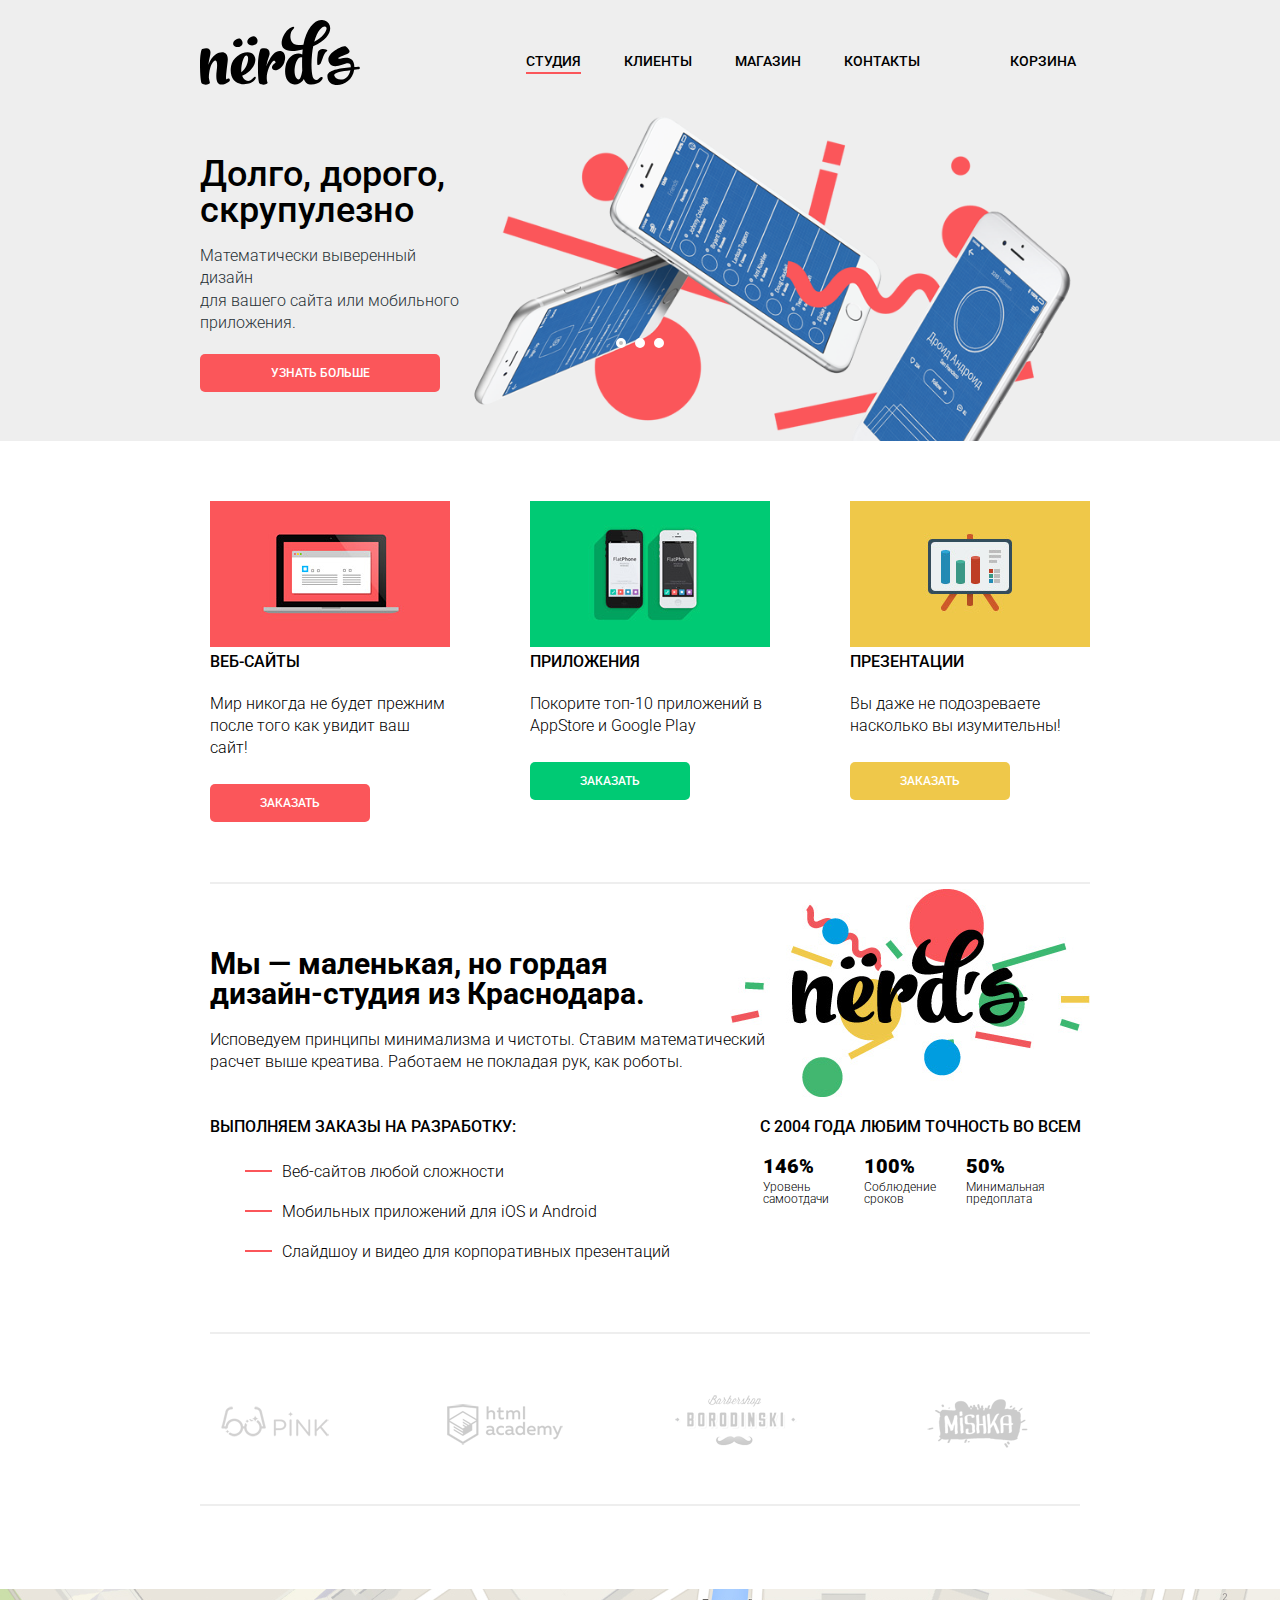
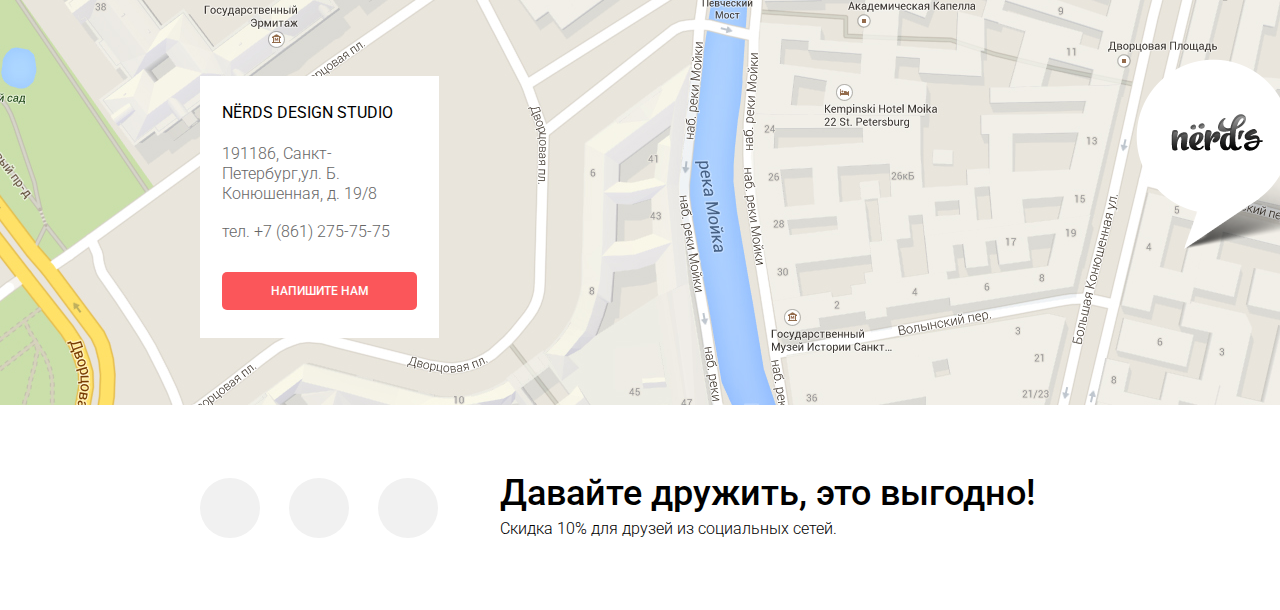
==== commit 97bad2f5: "+ картинки" ====
--- a/index.html
+++ b/index.html
@@ -127,8 +127,6 @@
 				<a href="#"><img src="img/mishka_logo.png" alt="MISHKA"></a>
 		</div>
 </main>
-
-		<!-- Form Write us -->
 		<div class="write-us">
 			<form class="contact-form" action="#" method="post">
 				<div class="half-width">
@@ -147,9 +145,6 @@
 				</div>
 			</form>
 		</div>
-		
-	<!---- Map -->
-	
 	<div class="map">
 		<div class="layout-center-wrapper clearfix">
 			<div class="map__adds">
@@ -163,12 +158,11 @@
 		<a href="https://goo.gl/maps/RU2a8WUzg572"><img src="img/map-marker.png"></a>
 		</div>
 	</div>
-<!-- Footer -->
 	<footer class="page-footer layout-center-wrapper clearfix">
 		<div class="page-footer__btn-social">
-			<a href="http://vk.com" class="btn-social btn-social--vk"><img src="">VK</a>
-			<a href="http://facebook.com" class="btn-social btn-social--fb">FB</a>
-			<a href="http://instagram.com" class="btn-social btn-social--inst">Inst</a>
+			<a href="http://vk.com" class="btn-social btn-social--vk">VK</a>
+			<a href="http://facebook.com" class="btn-social btn-social--fb"<img src="img/fb-icon.svg">FB</a>
+			<a href="http://instagram.com" class="btn-social btn-social--inst"<img src="img/insta-icon.svg">Inst</a>
 		</div>
 		<div class="page-footer__text">
 			<span class="page-footer__text-p">Давайте дружить, это выгодно!</span>
--- a/css/style.css
+++ b/css/style.css
@@ -305,7 +305,6 @@
 	float:left;
 	margin-left:80px;
 	padding-top:130px;
-	background:url(../images/promo.jpg) no-repeat 0 0;
 }
 
 .promo--title~p{
@@ -320,14 +319,16 @@
 
 .promo__red{
 	margin-left:0;
+	background:url(../img/illustration-1.jpg)no-repeat 50% 0;
 }
 
 .promo__green{
-	background-position: -245px 0;
+	background:url(../img/illustration-2.jpg)no-repeat 50% 0;
+	
 }
 
 .promo__yellow{
-	background-position: -495px 0;
+	background:url(../img/illustration-3.jpg)no-repeat 50% 0;
 }
 
 .content__block-top{
